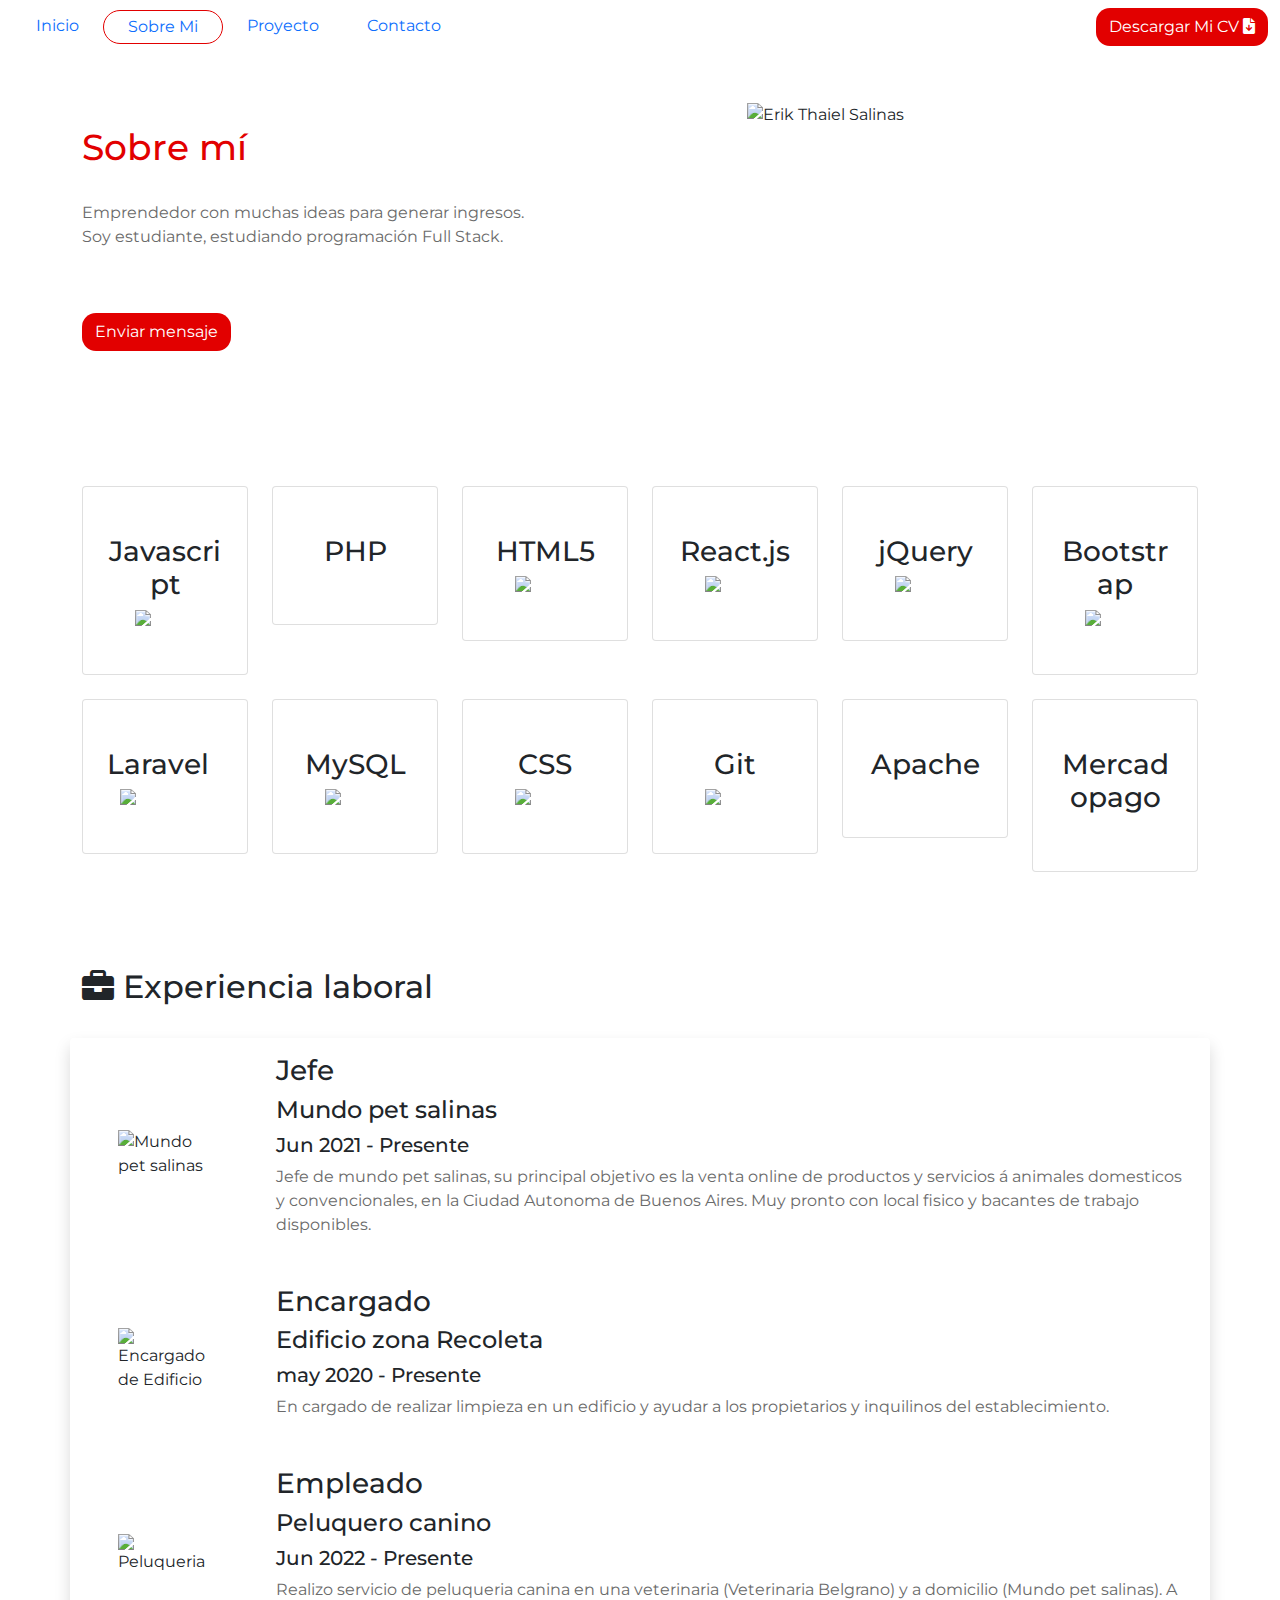
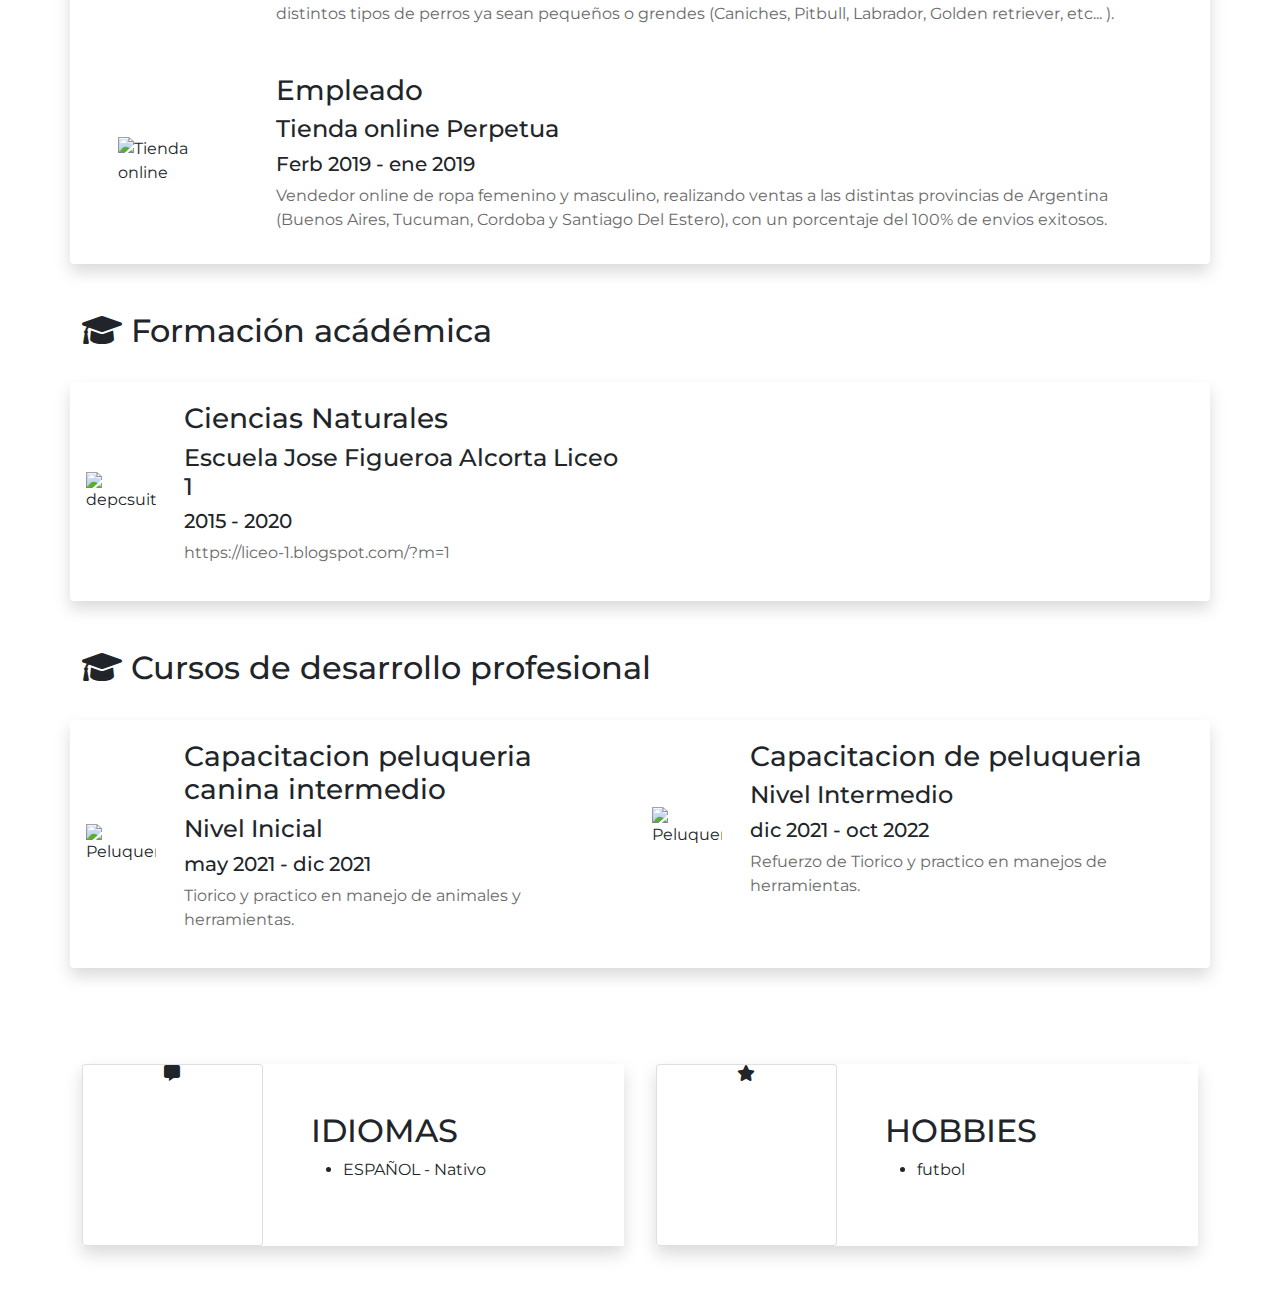
==== sobre-mi.html @ 03e32844 "cambios" ====
<!DOCTYPE html>
<html lang="es">
<head>
    <meta charset="UTF-8">
    <meta http-equiv="X-UA-Compatible" content="IE=edge">
    <meta name="viewport" content="width=device-width, initial-scale=1.0">
    <title>Sobre-mi</title>
    <link rel="stylesheet" href="css/fontawesome/css/all.min.css">
    <link rel="stylesheet" href="css/fontawesome/css/fontawesome.min.css">
    <link rel="stylesheet" href="css/bootstrap/css/bootstrap.min.css">
    <script src="css/bootstrap/js/bootstrap.bundle.min.js"></script>
    <link rel="stylesheet" href="css/estilos.css">
</head>

<body id="Sobre-mi">

    <header>
        <nav class="navbar navbar-expand-md mb-4">
            <div class="container-fluid">
                <button class="navbar-toggler" type="button" data-bs-toggle="collapse" data-bs-target="#navbarCollapse"
                    aria-controls="navbarCollapse" aria-expanded="false" aria-label="Toggle navigation">
                    <i class="fa-solid fa-bars"></i>
                </button>
                <div class="collapse navbar-collapse" id="navbarCollapse">
                    <ul class="navbar-nav me-auto mb-2 mb-md-0">
                        <li class="nav-item">
                            <a class="nav-link py-1 px-3 px-sm-4  " aria-current="page" href="index.html">Inicio</a>
                        </li>
                        <li class="nav-item">
                            <a class="nav-link py-1 px-3 px-sm-4 active" href="sobre-mi.html">Sobre Mi</a>
                        </li>
                        <li class="nav-item">
                            <a class="nav-link py-1 px-3 px-sm-4 " href="proyectos.html">Proyecto</a>
                        </li>
                        <li class="nav-item">
                            <a class="nav-link py-1 px-3 px-sm-4 " href="contactos.html">Contacto</a>
                        </li>
                    </ul>
                    <div class="d-flex">
                        <a class="btn btn-rojo" type="submit">Descargar Mi CV <i
                                class="fa-solid fa-file-arrow-down"></i> </a>
                    </div>
                </div>
            </div>
        </nav>
        <main>
            <div class="container">
            <div class="row ">
                    <div class="col-sm-5 col-12 mt-4">
                        <h1 class="mt-sm-4 pb-sm-4">Sobre mí</h1>
                        <p class="pb-sm-5"> Emprendedor con muchas ideas para generar ingresos. Soy estudiante, estudiando  programación Full Stack.</p>
                        <a href="contacto.php" class="btn btn-rojo  ">Enviar mensaje</a>
    
                    </div>
                    <div class="col-sm-3 col-12 mt-4 offset-sm-2">
                        <img src="imagen/drive-download-20220317T011215Z-001/perfil_salinas.jpeg" alt="Erik Thaiel Salinas" title="Eik Thaiel Salinas"
                            class="img-fluid img-circle">
                    </div>
                </div>
    
            </div>
            <section  class="color-gradiente pb-5">
                <div class="container">
                    <div class="row">
                        <div class="col-12  ">
                            <h2 class="my-sm-5 text-white">Stack tecnológico</h2>
                        </div>
                    </div>
                    <div class="row">
                        <div class="col-sm-2 col-6 text-center">
                            <div class="px-4 py-5 card mx-0 mb-4 mb-sm-0">
                                <h3>Javascript</h3>
                                <img class=" img-fluid d-block mx-auto" width="60"
                                    src="https://img.stackshare.io/service/1209/javascript.jpeg">
                            </div>
                        </div>
                        <div class="col-sm-2 col-6 text-center">
                            <div class="px-4 py-5 card mx-0 mb-4 mb-sm-0">
                                <h3>PHP</h3>
                               <img class=" img-fluid d-block mx-auto" width="60" src="imagen/drive-download-20220317T011215Z-001/hwUcGZ41_400x400.jpg" alt="">
                            </div>
                        </div>
                        <div class="col-sm-2 col-6 text-center">
                            <div class="px-4 py-5 card mx-0 mb-4 mb-sm-0">
                                <h3>HTML5</h3>
                                <img class="img-fluid d-block mx-auto" width="60"
                                    src="https://img.stackshare.io/service/2538/kEpgHiC9.png">
                            </div>
                        </div>
                        <div class="col-sm-2 col-6 text-center">
                            <div class="px-4 py-5 card mx-0 mb-4 mb-sm-0">
                                <h3>React.js</h3>
                                <img class="img-fluid d-block mx-auto" width="60"
                                    src="https://img.stackshare.io/service/1020/OYIaJ1KK.png">
                            </div>
                        </div>
                        <div class="col-sm-2 col-6 text-center">
                            <div class="px-4 py-5 card mx-0 mb-4 mb-sm-0">
                                <h3>jQuery</h3>
                                <img class="img-fluid d-block mx-auto" width="60"
                                    src="https://img.stackshare.io/service/1021/lxEKmMnB_400x400.jpg">
                            </div>
                        </div>
                        <div class="col-sm-2 col-6 text-center">
                            <div class="px-4 py-5 card mx-0 mb-4 mb-sm-0">
                                <h3>Bootstrap</h3>
                                <img class="img-fluid d-block mx-auto" width="60"
                                    src="https://img.stackshare.io/service/1101/C9QJ7V3X.png">
                            </div>
                        </div>
                    </div>
                    <div class="row mt-sm-4 mt-0">
                        <div class="col-sm-2 col-6">
                            <div class="px-4 py-5 card mx-0 mb-4 mb-sm-0">
                                <h3>Laravel</h3>
                                <img class=" img-fluid d-block mx-auto" width="90"
                                    src="https://depcsuite.com/wp-content/uploads/2019/08/220px-Laravel.svg_.png">
                            </div>
                        </div>
                        <div class="col-sm-2 col-6 text-center">
                            <div class="px-4 py-5 card mx-0 mb-4 mb-sm-0">
                                <h3>MySQL</h3>
                                <img class=" img-fluid d-block mx-auto" width="60"
                                    src="https://img.stackshare.io/service/1615/mariadb-logo-400x400.png">
                            </div>
                        </div>
                        <div class="col-sm-2 col-6 text-center">
                            <div class="px-4 py-5 card mx-0 mb-4 mb-sm-0">
                                <h3>CSS</h3>
                                <img class=" img-fluid d-block mx-auto" width="60"
                                    src="https://img.stackshare.io/service/6727/css.png">
                            </div>
                        </div>
                        <div class="col-sm-2 col-6 text-center">
                            <div class="px-4 py-5 card mx-0 mb-4 mb-sm-0">
                                <h3>Git</h3>
                                <img class="img-fluid d-block mx-auto" width="60"
                                    src="https://img.stackshare.io/service/1046/git.png">
                            </div>
                        </div>
                        <div class="col-sm-2 col-6 text-center">
                            <div class="px-4 py-5 card mx-0 mb-4 mb-sm-0">
                                <h3>Apache</h3>
                                <img class="img-fluid d-block mx-auto" width="130" src="imagen/drive-download-20220317T011215Z-001/Apache_Software_Foundation_Logo_(2016).svg.png" alt="">
                            </div>
                        </div>
                        <div class="col-sm-2 col-6 text-center">
                            <div class="px-4 py-5 card mx-0 mb-4 mb-sm-0">
                                <h3>Mercadopago</h3>
                                <img class="img-fluid d-block mx-auto" width="60" src="imagen/drive-download-20220317T011215Z-001/mercadopagojpg.jpg" alt="">
                            </div>
                        </div>
                    </div>
    
                </div>
            </section>
            <section id="experiencia" class="container">
                <div class="row">
                    <div class="col-12 pt-5 pb-4">
                        <h2><i class="fas fa-briefcase"></i> Experiencia laboral</h2>
                    </div>
                </div>
                <div class="row shadow bg-white rounded"> <!-- shadow para hacer un cuadro efecto 3d -->
    
                    <div class="col-12">
                        <div class="row">
                            <div class="col-2 p-5 my-auto d-none d-sm-block">
                                <img src="imagen/drive-download-20220317T011215Z-001/Mundo Pet Salinas Sin fondo.png" class="img-fluid baw" title="Mundo pet salinas">    
                            </div>
                            <div class="col-12- col-sm-10 p-3">
                                <h3>Jefe</h3>
                                <h4>Mundo pet salinas</h4>
                                <h5> Jun 2021 - Presente</h5>
                                <p>Jefe de mundo pet salinas, su principal objetivo es la venta online de productos y servicios á animales domesticos y convencionales, en la Ciudad Autonoma de Buenos Aires.  Muy pronto con local fisico  y bacantes de trabajo disponibles. </p>
                            </div>
                        </div>
                    </div>
                    <div class="col-12">
                        <div class="row">
                            <div class="col-2 p-5 my-auto d-none d-sm-block">
                                <img src="imagen/drive-download-20220317T011215Z-001/sin-logo (1).png" class="img-fluid baw" title="Encargado de Edificio">    
                            </div>
                            <div class="col-12- col-sm-10 p-3">
                                <h3>Encargado</h3>
                                <h4>Edificio zona Recoleta</h4>
                                <h5>may 2020 - Presente </h5>
                                <p>En cargado de realizar limpieza en un edificio y ayudar a los propietarios y inquilinos del establecimiento.</p>
                            </div>
                        </div>
                    </div>
                    <div class="col-12">
                        <div class="row">
                            <div class="col-2 p-5 my-auto d-none d-sm-block">
                                <img src="imagen/drive-download-20220317T011215Z-001/peluqueria.jfif" class="img-fluid baw" title="Peluqueria">
                            </div>
                            <div class="col-12 col-sm-10 p-3">
                                <h3>Empleado</h3>
                                <h4>Peluquero canino</h4>
                                <h5>Jun 2022 - Presente</h5>
                                <p> Realizo servicio de peluqueria canina en una veterinaria (Veterinaria Belgrano) y a domicilio (Mundo pet salinas). A distintos tipos de perros ya sean pequeños o grendes (Caniches, Pitbull, Labrador, Golden retriever, etc... ). </p>
                            </div>
                        </div>
                    </div>
                    <div class="col-12">
                        <div class="row">
                            <div class="col-2 p-5 my-auto d-none d-sm-block">
                                <img src="imagen/drive-download-20220317T011215Z-001/tienda.png" class="img-fluid baw" title="Tienda online">
                            </div>
                            <div class="col-12 col-sm-10 p-3">
                                <h3>Empleado</h3>
                                <h4>Tienda online Perpetua</h4>
                                <h5>Ferb 2019 - ene 2019</h5>
                                <p>Vendedor online de ropa femenino y masculino, realizando ventas a las distintas provincias de Argentina <br>(Buenos Aires, Tucuman, Cordoba y Santiago Del Estero), con un porcentaje del 100% de envios exitosos.</p>
                            </div>
                        </div>
                    </div>
            </section>
            <section id="formacion" class="container">
                <div class="row">
                    <div class="col-12 pt-5 pb-4">
                        <h2><i class="fas fa-graduation-cap"></i> Formación acádémica</h2>
                    </div>
                </div>
                <div class="row shadow bg-white rounded p-1">
                    <div class="col-12 col-sm-6">
                        <div class="row">
                            <div class="col-2 py-3 my-auto d-none d-sm-block">
                                <img src="imagen/drive-download-20220317T011215Z-001/Liceo1.jpg" class="img-fluid baw " title="depcsuite"> <!-- img-fluid hace que las imagenes o la pagina no se espanda -->
                            </div>
                            <div class="col-12- col-sm-10 p-3">
                                <h3>Ciencias Naturales</h3>
                                <h4>Escuela Jose Figueroa Alcorta Liceo 1</h4>
                                <h5>2015 - 2020</h5>
                                <p>https://liceo-1.blogspot.com/?m=1</p>
                            </div>
                        </div>
                    </div>
                
                </div>
                </div>
            </section>
            <section id="formacion" class="container mb-5">
                <div class="row">
                    <div class="col-12 pt-5 pb-4">
                        <h2><i class="fas fa-graduation-cap"></i> Cursos de desarrollo profesional</h2>
                    </div>
                </div>
                <div class="row shadow bg-white rounded p-1">
                    <div class="col-12 col-sm-6">
                        <div class="row">
                            <div class="col-2 py-3 my-auto d-none d-sm-block">
                                <img src="imagen/drive-download-20220317T011215Z-001/peluqueria.jfif" class="img-fluid baw" title="Peluqueria">
                            </div>
                            <div class="col-12- col-sm-10 p-3">
                                <h3>Capacitacion peluqueria canina intermedio</h3>
                                <h4>Nivel Inicial</h4>
                                <h5>may 2021 - dic 2021</h5>
                                <p>Tiorico y practico en manejo de animales y herramientas.</p>
                            </div>
                        </div>
                    </div>
                    <div class="col-12 col-sm-6">
                        <div class="row">
                            <div class="col-2 py-3 my-auto d-none d-sm-block">
                                <img src="imagen/drive-download-20220317T011215Z-001/peluqueria.jfif" class="img-fluid baw" title="Peluqueria">
                            </div>
                            <div class="col-12- col-sm-10 p-3">
                                <h3>Capacitacion de peluqueria</h3>
                                <h4>Nivel Intermedio</h4>
                                <h5> dic 2021 - oct 2022</h5>
                                <p>Refuerzo de Tiorico y practico en manejos de herramientas.</p>
                            </div>
                        </div>
                    </div>
             </div>
                </div>
            </section>
            <section id="idiomas">
                <div class="container">
                    <div class="row py-5 mx-0">
                        <div class="col-sm-6 col-12 pb-3 pb-sm-0">
                            <div class="row mr-sm-1 bg-white card-idioma shadow me-sm-1">
                                <div class="col-4 text-center card">
                                    <i class="fas fa-comment-alt"></i>
                                </div>
                                <div class="col-8 p-5">
                                    <h2>IDIOMAS</h2>
                                    <ul>
                                        <li>ESPAÑOL - Nativo</li>
                                    </ul>
                                </div>
                            </div>
                        </div>
                        <div class="col-sm-6 col-12">
                            <div class="row ml-sm-2 bg-white card-idioma shadow ms-sm-1">
                                <div class="col-4 text-center card">
                                    <i class="fas fa-star"></i>
                                </div>
                                <div class="col-7 p-5" >
                                    <h2>HOBBIES</h2>
                                    <ul>
                                        <li>futbol</li>
                                        
                                        
                                    </ul>
                                </div>
                            </div>
                        </div>
                    </div>
                </div>
            </section>
            </div>
        </main>

    </header>

</body>
</html>
---- css/estilos.css ----
@import url('https://fonts.googleapis.com/css2?family=Montserrat:ital,wght@0,100;0,200;0,300;0,400;0,500;0,600;0,700;0,800;0,900;1,100;1,200;1,300;1,400;1,500;1,600;1,700;1,800;1,900&display=swap');
body{
    font-family: 'Montserrat', sans-serif;
}
#Contacto{
    background-image: url(../imagenes/fondo-contacto.png);
    background-repeat: no-repeat;
    background-size: 100%;
}
#proyecto {
    background-image: url(../imagenes/fondo-proyectos.png);
    background-repeat: no-repeat;
    background-size: 100%;
}
#Inicio {
    background-image: url(../imagenes/fondo-contacto.png);
    background-repeat: no-repeat;
    background-size: 100%;
}
.nav-link.active{
    border: 1px solid #e20000;
    border-radius: 25px;
}
h1{
    color: #e20000;
    font-size: 36px;
}
p{
    color: #6a6a6a;
    font-size: 16px;
}
textarea{
height: 150px;
}
.form-control{
    border-radius: 14px;
}
.btn-blanco{
    background-color:white;
    color: #370a6d;
    border-radius: 14px;
}

.btn-blanco:hover{
    color: white;
    background-color: #370a6d;
}
.btn-rojo{
    background-color:#e20000;
    color:white !important;
    font-weight: 100px;
}
.btn-rojo a {
    color: white !important;
}

.btn-rojo:hover{
    color:white !important;
    background-color:#370a6d;


}
.cohete{
    height: 200px;
    width: 200px;
    margin-left: 500px;
}
.p-1 {
border-radius: 5px;
}
.btn-cohete{
    color:black;
    background-color: white;
    border-radius: 5px;

}
.link {
    color:#e20000;
}
.link a {
    color:#e20000;
}
.btn{
border-radius: 14px;
background-color: #e20000;
color: white;

}
.proyecto h2{
    font-size: 16px;
    color: white;
    text-transform: uppercase;
    background-color: #e20000;

}
.proyecto p{
    font-size: 14px;
    height: 148px;

}
.proyecto{
    border: 1px solid #eee;
    background-color: white;
}
.proyecto img {
    height: 208px;
}
footer a {
    color:#370a6d;
}
footer, footer a{
    color:#370a6d;
    font-weight: 100px;
}
footer .fa-giphub {
    font-size: 30px;
    color: white;
}
.Whatsapp{
    position: fixed;
    bottom: 0px;
    right: 70px;
    background-color: #370a6d;
    border-top-left-radius: 14px;
    border-top-right-radius: 14px;
}
.fa-whasapp:hover{
    font-size: 50px;
    color: white;
    background-color: white;
}
.Redes{
    font-size: 30px;
    color:white;
    text-align: center;
}
@media (max-width :750px) {
    #Contacto{
        background-image: url(../imagenes/fondo-proyectos.png);
        background-repeat: no-repeat;
        background-size: 100%;
    }

}
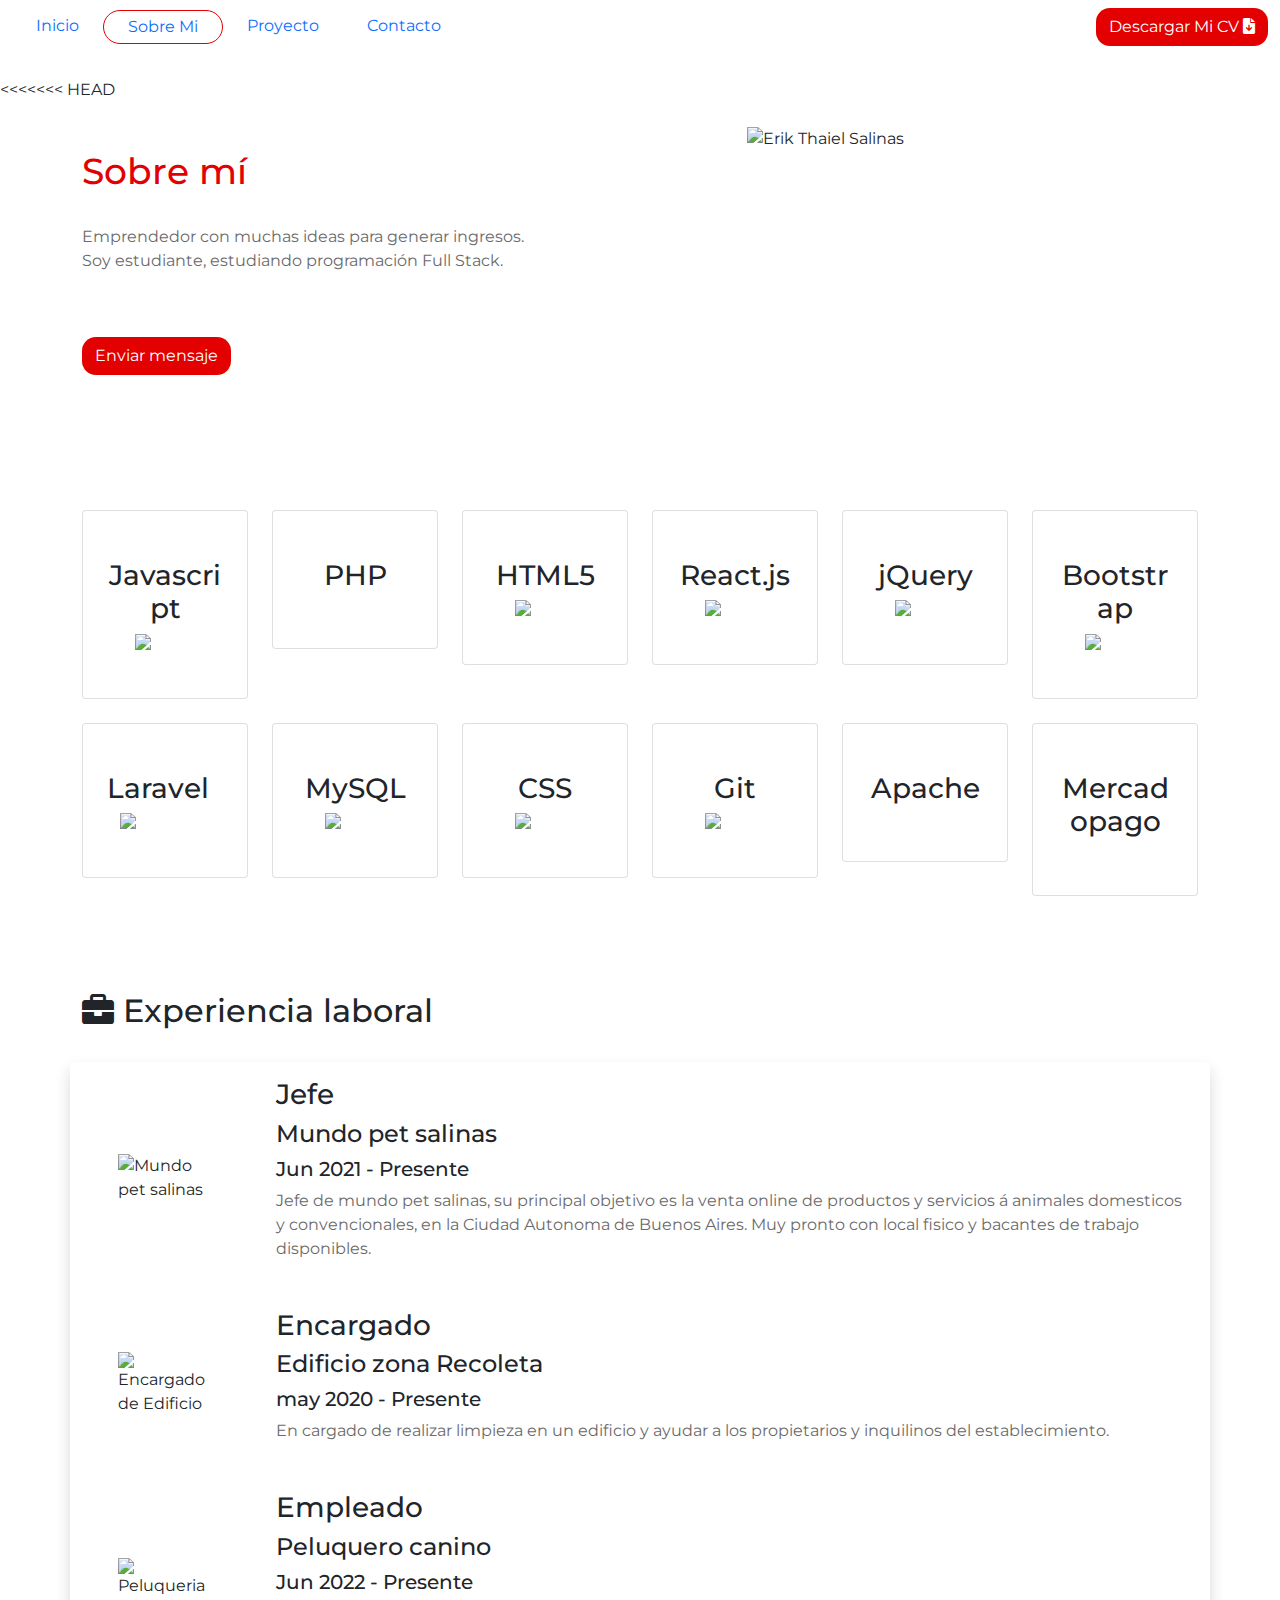
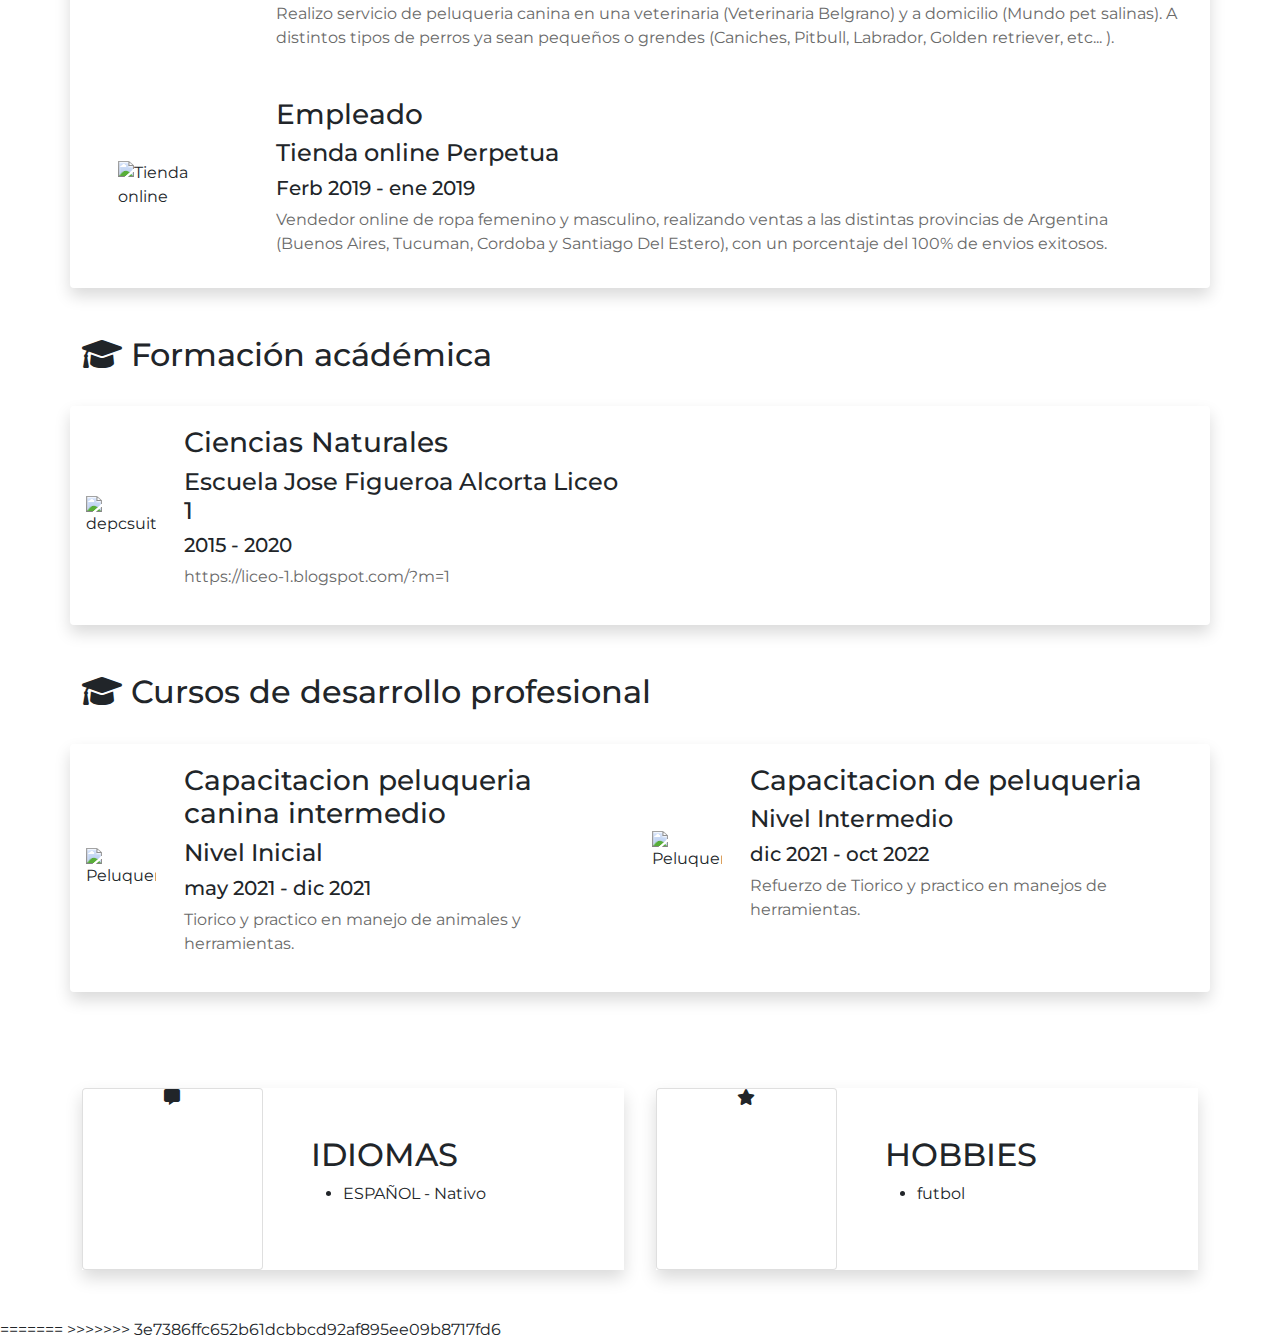
==== commit 6bb0c7be: "cambios" ====
--- a/sobre-mi.html
+++ b/sobre-mi.html
@@ -43,6 +43,7 @@
                 </div>
             </div>
         </nav>
+<<<<<<< HEAD
         <main>
             <div class="container">
             <div class="row ">
@@ -311,6 +312,8 @@
             </section>
             </div>
         </main>
+=======
+>>>>>>> 3e7386ffc652b61dcbbcd92af895ee09b8717fd6
 
     </header>
 
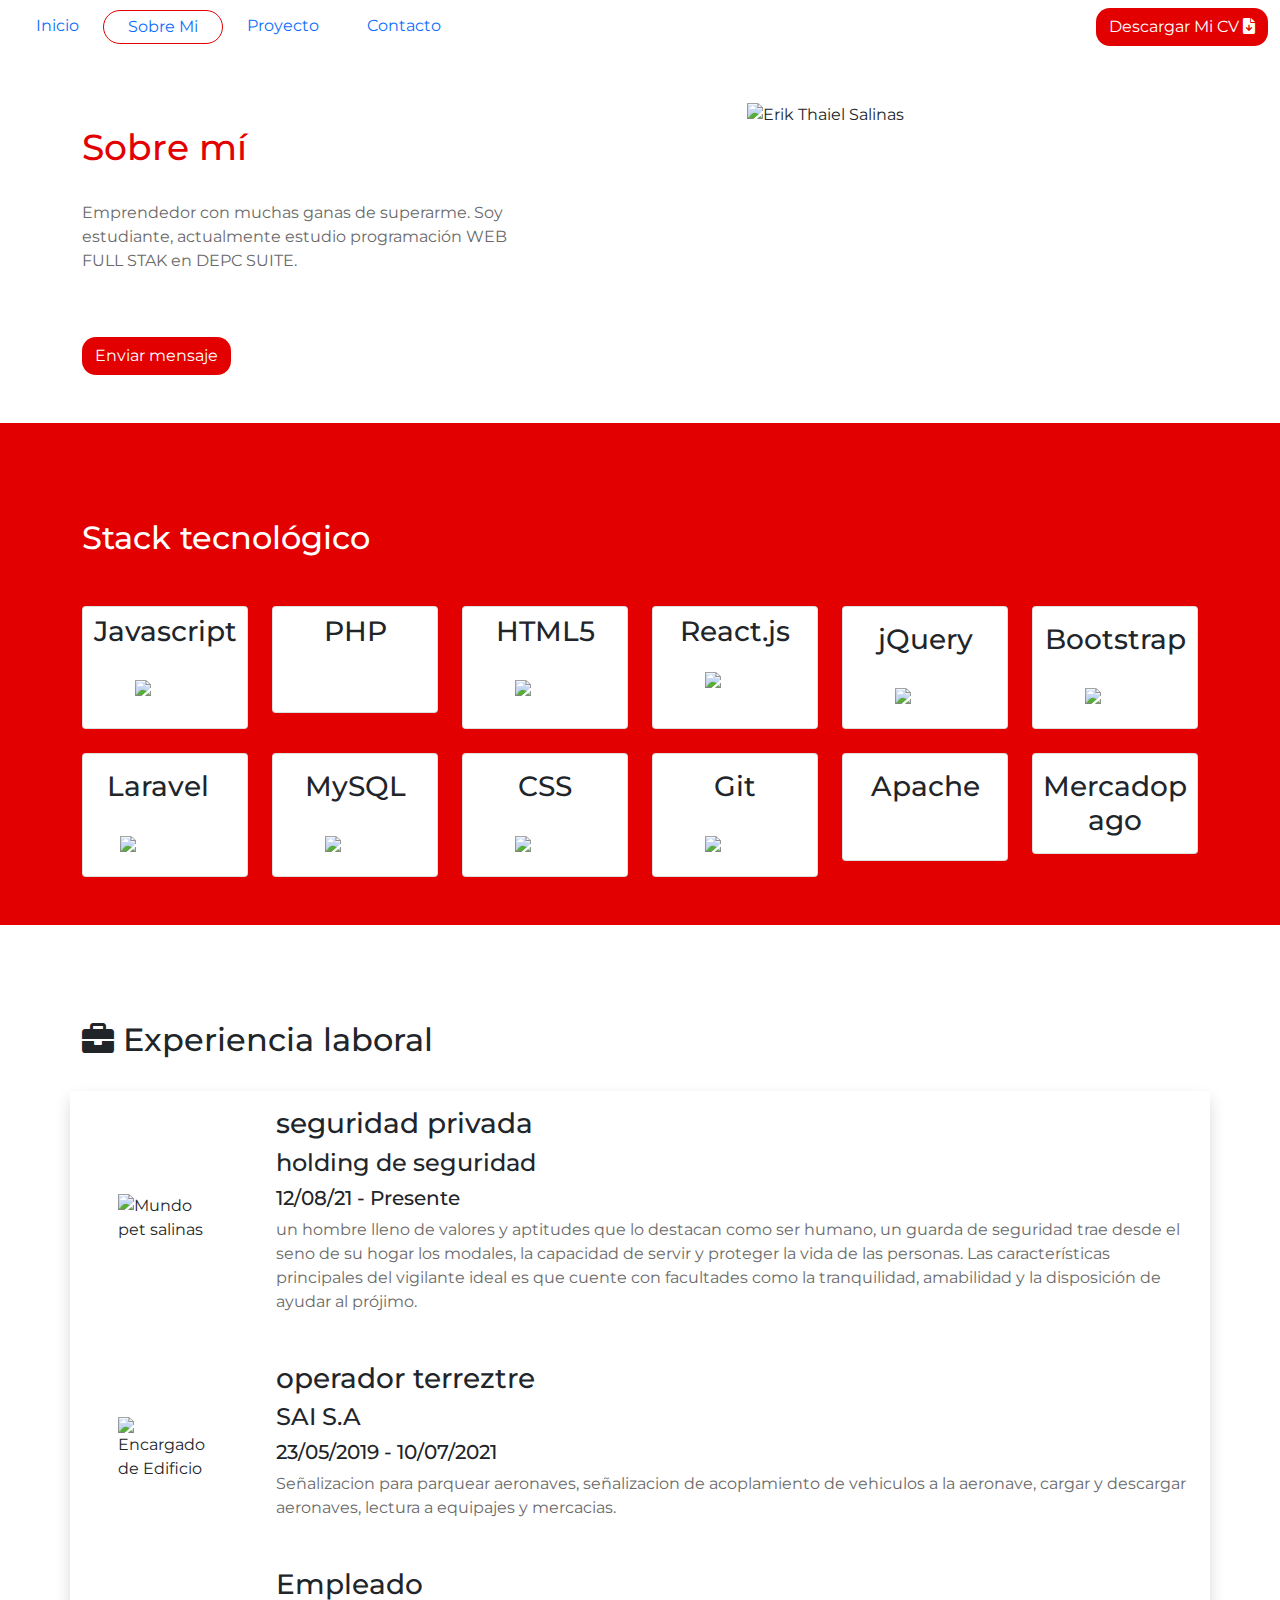
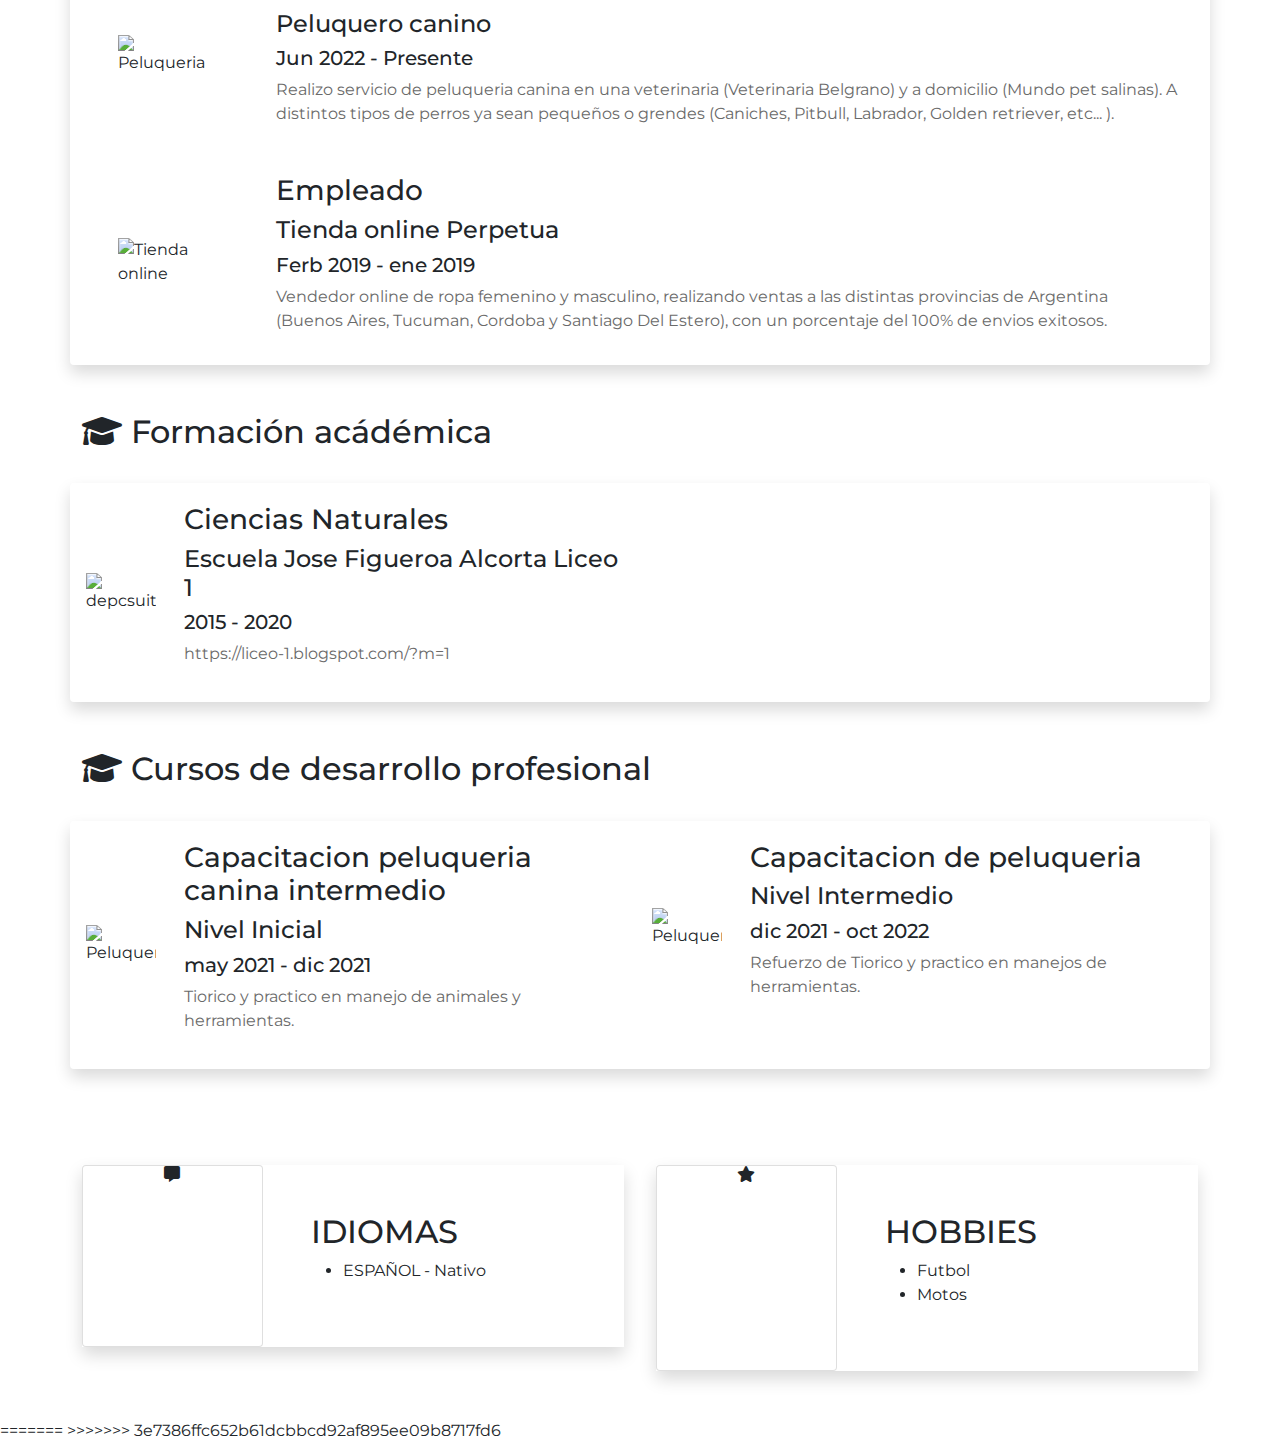
==== commit b5dcb96e: "cambios" ====
--- a/sobre-mi.html
+++ b/sobre-mi.html
@@ -43,14 +43,13 @@
                 </div>
             </div>
         </nav>
-<<<<<<< HEAD
         <main>
             <div class="container">
             <div class="row ">
                     <div class="col-sm-5 col-12 mt-4">
                         <h1 class="mt-sm-4 pb-sm-4">Sobre mí</h1>
-                        <p class="pb-sm-5"> Emprendedor con muchas ideas para generar ingresos. Soy estudiante, estudiando  programación Full Stack.</p>
-                        <a href="contacto.php" class="btn btn-rojo  ">Enviar mensaje</a>
+                        <p class="pb-sm-5"> Emprendedor con muchas ganas de superarme. Soy estudiante, actualmente estudio  programación  WEB FULL STAK en DEPC SUITE.</p>
+                        <a href="contactos.html" class="btn btn-rojo mb-5 ">Enviar mensaje</a>
     
                     </div>
                     <div class="col-sm-3 col-12 mt-4 offset-sm-2">
@@ -60,95 +59,95 @@
                 </div>
     
             </div>
-            <section  class="color-gradiente pb-5">
-                <div class="container">
+            <section  class="tecnologia color-gradiente mb-5 py-5">
+                <div class="container ">
                     <div class="row">
                         <div class="col-12  ">
-                            <h2 class="my-sm-5 text-white">Stack tecnológico</h2>
+                            <h2 class="my-sm-5  text-white">Stack tecnológico</h2>
                         </div>
                     </div>
                     <div class="row">
                         <div class="col-sm-2 col-6 text-center">
-                            <div class="px-4 py-5 card mx-0 mb-4 mb-sm-0">
+                            <div class=" px-6 py-2  card mx-0 mb-4 mb-sm-0">
                                 <h3>Javascript</h3>
-                                <img class=" img-fluid d-block mx-auto" width="60"
-                                    src="https://img.stackshare.io/service/1209/javascript.jpeg">
-                            </div>
-                        </div>
-                        <div class="col-sm-2 col-6 text-center">
-                            <div class="px-4 py-5 card mx-0 mb-4 mb-sm-0">
+                                <img class=" img-fluid d-block mx-auto pt-4 pb-4 text-center" width="60"
+                                    src="../porfolio/imagenes/javascript.jpeg">
+                            </div>
+                        </div>
+                        <div class="col-sm-2 col-6 text-center">
+                            <div class="px-6 py-2 card mx-0 mb-4 mb-sm-0">
                                 <h3>PHP</h3>
-                               <img class=" img-fluid d-block mx-auto" width="60" src="imagen/drive-download-20220317T011215Z-001/hwUcGZ41_400x400.jpg" alt="">
-                            </div>
-                        </div>
-                        <div class="col-sm-2 col-6 text-center">
-                            <div class="px-4 py-5 card mx-0 mb-4 mb-sm-0">
+                               <img class=" img-fluid d-block  mx-5 pt-5 " width="60" src="../porfolio/imagenes/php.jpg" alt="">
+                            </div>
+                        </div>
+                        <div class="col-sm-2 col-6 text-center">
+                            <div class="px-4 py-2 card mx-0 mb-4 mb-sm-0">
                                 <h3>HTML5</h3>
-                                <img class="img-fluid d-block mx-auto" width="60"
-                                    src="https://img.stackshare.io/service/2538/kEpgHiC9.png">
-                            </div>
-                        </div>
-                        <div class="col-sm-2 col-6 text-center">
-                            <div class="px-4 py-5 card mx-0 mb-4 mb-sm-0">
+                                <img class="img-fluid d-block mx-auto py-4" width="60"
+                                    src="../porfolio/imagenes/html5.png">
+                            </div>
+                        </div>
+                        <div class="col-sm-2 col-6 text-center">
+                            <div class="pb-4 pt-2 card mx-0 mb-4 mb-sm-0">
                                 <h3>React.js</h3>
-                                <img class="img-fluid d-block mx-auto" width="60"
-                                    src="https://img.stackshare.io/service/1020/OYIaJ1KK.png">
-                            </div>
-                        </div>
-                        <div class="col-sm-2 col-6 text-center">
-                            <div class="px-4 py-5 card mx-0 mb-4 mb-sm-0">
+                                <img class="img-fluid d-block mx-auto py-3" width="60"
+                                    src="../porfolio/imagenes/reacj.png">
+                            </div>
+                        </div>
+                        <div class="col-sm-2 col-6 text-center">
+                            <div class="px-4 pt-3 card mx-0 mb-4 mb-sm-0">
                                 <h3>jQuery</h3>
-                                <img class="img-fluid d-block mx-auto" width="60"
-                                    src="https://img.stackshare.io/service/1021/lxEKmMnB_400x400.jpg">
-                            </div>
-                        </div>
-                        <div class="col-sm-2 col-6 text-center">
-                            <div class="px-4 py-5 card mx-0 mb-4 mb-sm-0">
+                                <img class="img-fluid d-block mx-auto py-4" width="60"
+                                    src="../porfolio/imagenes/jquery.jpg">
+                            </div>
+                        </div>
+                        <div class="col-sm-2 col-6 text-center">
+                            <div class="px-2 pt-3 card mx-0 mb-4 mb-sm-0">
                                 <h3>Bootstrap</h3>
-                                <img class="img-fluid d-block mx-auto" width="60"
-                                    src="https://img.stackshare.io/service/1101/C9QJ7V3X.png">
+                                <img class="img-fluid d-block mx-auto py-4" width="60"
+                                    src="../porfolio/imagenes/boostrap.png">
                             </div>
                         </div>
                     </div>
                     <div class="row mt-sm-4 mt-0">
                         <div class="col-sm-2 col-6">
-                            <div class="px-4 py-5 card mx-0 mb-4 mb-sm-0">
+                            <div class="px-4 pt-3 card mx-0 mb-4 mb-sm-0">
                                 <h3>Laravel</h3>
-                                <img class=" img-fluid d-block mx-auto" width="90"
-                                    src="https://depcsuite.com/wp-content/uploads/2019/08/220px-Laravel.svg_.png">
-                            </div>
-                        </div>
-                        <div class="col-sm-2 col-6 text-center">
-                            <div class="px-4 py-5 card mx-0 mb-4 mb-sm-0">
+                                <img class=" img-fluid d-block mx-auto py-4" width="90"
+                                    src="../porfolio/imagenes/laravel.png">
+                            </div>
+                        </div>
+                        <div class="col-sm-2 col-6 text-center">
+                            <div class="px-4 pt-3 card mx-0 mb-4 mb-sm-0">
                                 <h3>MySQL</h3>
-                                <img class=" img-fluid d-block mx-auto" width="60"
-                                    src="https://img.stackshare.io/service/1615/mariadb-logo-400x400.png">
-                            </div>
-                        </div>
-                        <div class="col-sm-2 col-6 text-center">
-                            <div class="px-4 py-5 card mx-0 mb-4 mb-sm-0">
+                                <img class=" img-fluid d-block mx-auto py-4" width="60"
+                                    src="../porfolio/imagenes/mysql.png">
+                            </div>
+                        </div>
+                        <div class="col-sm-2 col-6 text-center">
+                            <div class="px-4 pt-3 card mx-0 mb-4 mb-sm-0">
                                 <h3>CSS</h3>
-                                <img class=" img-fluid d-block mx-auto" width="60"
-                                    src="https://img.stackshare.io/service/6727/css.png">
-                            </div>
-                        </div>
-                        <div class="col-sm-2 col-6 text-center">
-                            <div class="px-4 py-5 card mx-0 mb-4 mb-sm-0">
+                                <img class=" img-fluid d-block mx-auto py-4" width="60"
+                                    src="../porfolio/imagenes/css.png">
+                            </div>
+                        </div>
+                        <div class="col-sm-2 col-6 text-center">
+                            <div class="px-4 pt-3 card mx-0 mb-4 mb-sm-0">
                                 <h3>Git</h3>
-                                <img class="img-fluid d-block mx-auto" width="60"
-                                    src="https://img.stackshare.io/service/1046/git.png">
-                            </div>
-                        </div>
-                        <div class="col-sm-2 col-6 text-center">
-                            <div class="px-4 py-5 card mx-0 mb-4 mb-sm-0">
+                                <img class="img-fluid d-block mx-auto py-4" width="60"
+                                    src="../porfolio/imagenes/git.png">
+                            </div>
+                        </div>
+                        <div class="col-sm-2 col-6 text-center">
+                            <div class="px-4 pt-3 card mx-0 mb-4 mb-sm-0">
                                 <h3>Apache</h3>
-                                <img class="img-fluid d-block mx-auto" width="130" src="imagen/drive-download-20220317T011215Z-001/Apache_Software_Foundation_Logo_(2016).svg.png" alt="">
-                            </div>
-                        </div>
-                        <div class="col-sm-2 col-6 text-center">
-                            <div class="px-4 py-5 card mx-0 mb-4 mb-sm-0">
+                                <img class="img-fluid d-block mx-auto py-4" width="130" src="../porfolio/imagenes/Apache.png" alt="">
+                            </div>
+                        </div>
+                        <div class="col-sm-2 col-6 text-center">
+                            <div class="px-1 pt-3 card mx-0 mb-4 mb-sm-0">
                                 <h3>Mercadopago</h3>
-                                <img class="img-fluid d-block mx-auto" width="60" src="imagen/drive-download-20220317T011215Z-001/mercadopagojpg.jpg" alt="">
+                                <img class="img-fluid d-block mx-auto py-1" width="60" src="../porfolio/imagenes/mercado.jpg" alt="">
                             </div>
                         </div>
                     </div>
@@ -169,10 +168,12 @@
                                 <img src="imagen/drive-download-20220317T011215Z-001/Mundo Pet Salinas Sin fondo.png" class="img-fluid baw" title="Mundo pet salinas">    
                             </div>
                             <div class="col-12- col-sm-10 p-3">
-                                <h3>Jefe</h3>
-                                <h4>Mundo pet salinas</h4>
-                                <h5> Jun 2021 - Presente</h5>
-                                <p>Jefe de mundo pet salinas, su principal objetivo es la venta online de productos y servicios á animales domesticos y convencionales, en la Ciudad Autonoma de Buenos Aires.  Muy pronto con local fisico  y bacantes de trabajo disponibles. </p>
+                                <h3>seguridad privada</h3>
+                                <h4>holding de seguridad</h4>
+                                <h5> 12/08/21 - Presente</h5>
+                                <p>un hombre lleno de valores y aptitudes que lo destacan como ser humano, un guarda de seguridad trae desde el seno de su hogar los modales, la capacidad de servir y proteger la vida de las personas.
+
+                                    Las características principales del vigilante ideal es que cuente con facultades como la tranquilidad, amabilidad y la disposición de ayudar al prójimo.</p>
                             </div>
                         </div>
                     </div>
@@ -182,10 +183,10 @@
                                 <img src="imagen/drive-download-20220317T011215Z-001/sin-logo (1).png" class="img-fluid baw" title="Encargado de Edificio">    
                             </div>
                             <div class="col-12- col-sm-10 p-3">
-                                <h3>Encargado</h3>
-                                <h4>Edificio zona Recoleta</h4>
-                                <h5>may 2020 - Presente </h5>
-                                <p>En cargado de realizar limpieza en un edificio y ayudar a los propietarios y inquilinos del establecimiento.</p>
+                                <h3>operador terreztre</h3>
+                                <h4>SAI S.A</h4>
+                                <h5>23/05/2019 - 10/07/2021 </h5>
+                                <p>Señalizacion para parquear aeronaves, señalizacion de acoplamiento de vehiculos a la aeronave, cargar y descargar aeronaves, lectura a equipajes y mercacias.</p>
                             </div>
                         </div>
                     </div>
@@ -300,8 +301,8 @@
                                 <div class="col-7 p-5" >
                                     <h2>HOBBIES</h2>
                                     <ul>
-                                        <li>futbol</li>
-                                        
+                                        <li>Futbol</li>
+                                        <li>Motos</li>
                                         
                                     </ul>
                                 </div>
@@ -317,5 +318,6 @@
 
     </header>
 
+
 </body>
 </html>--- a/css/estilos.css
+++ b/css/estilos.css
@@ -74,6 +74,12 @@
     border-radius: 5px;
 
 }
+.tecnologia{
+    background-color: #e20000;
+}
+.card{
+    
+}
 .link {
     color:#e20000;
 }
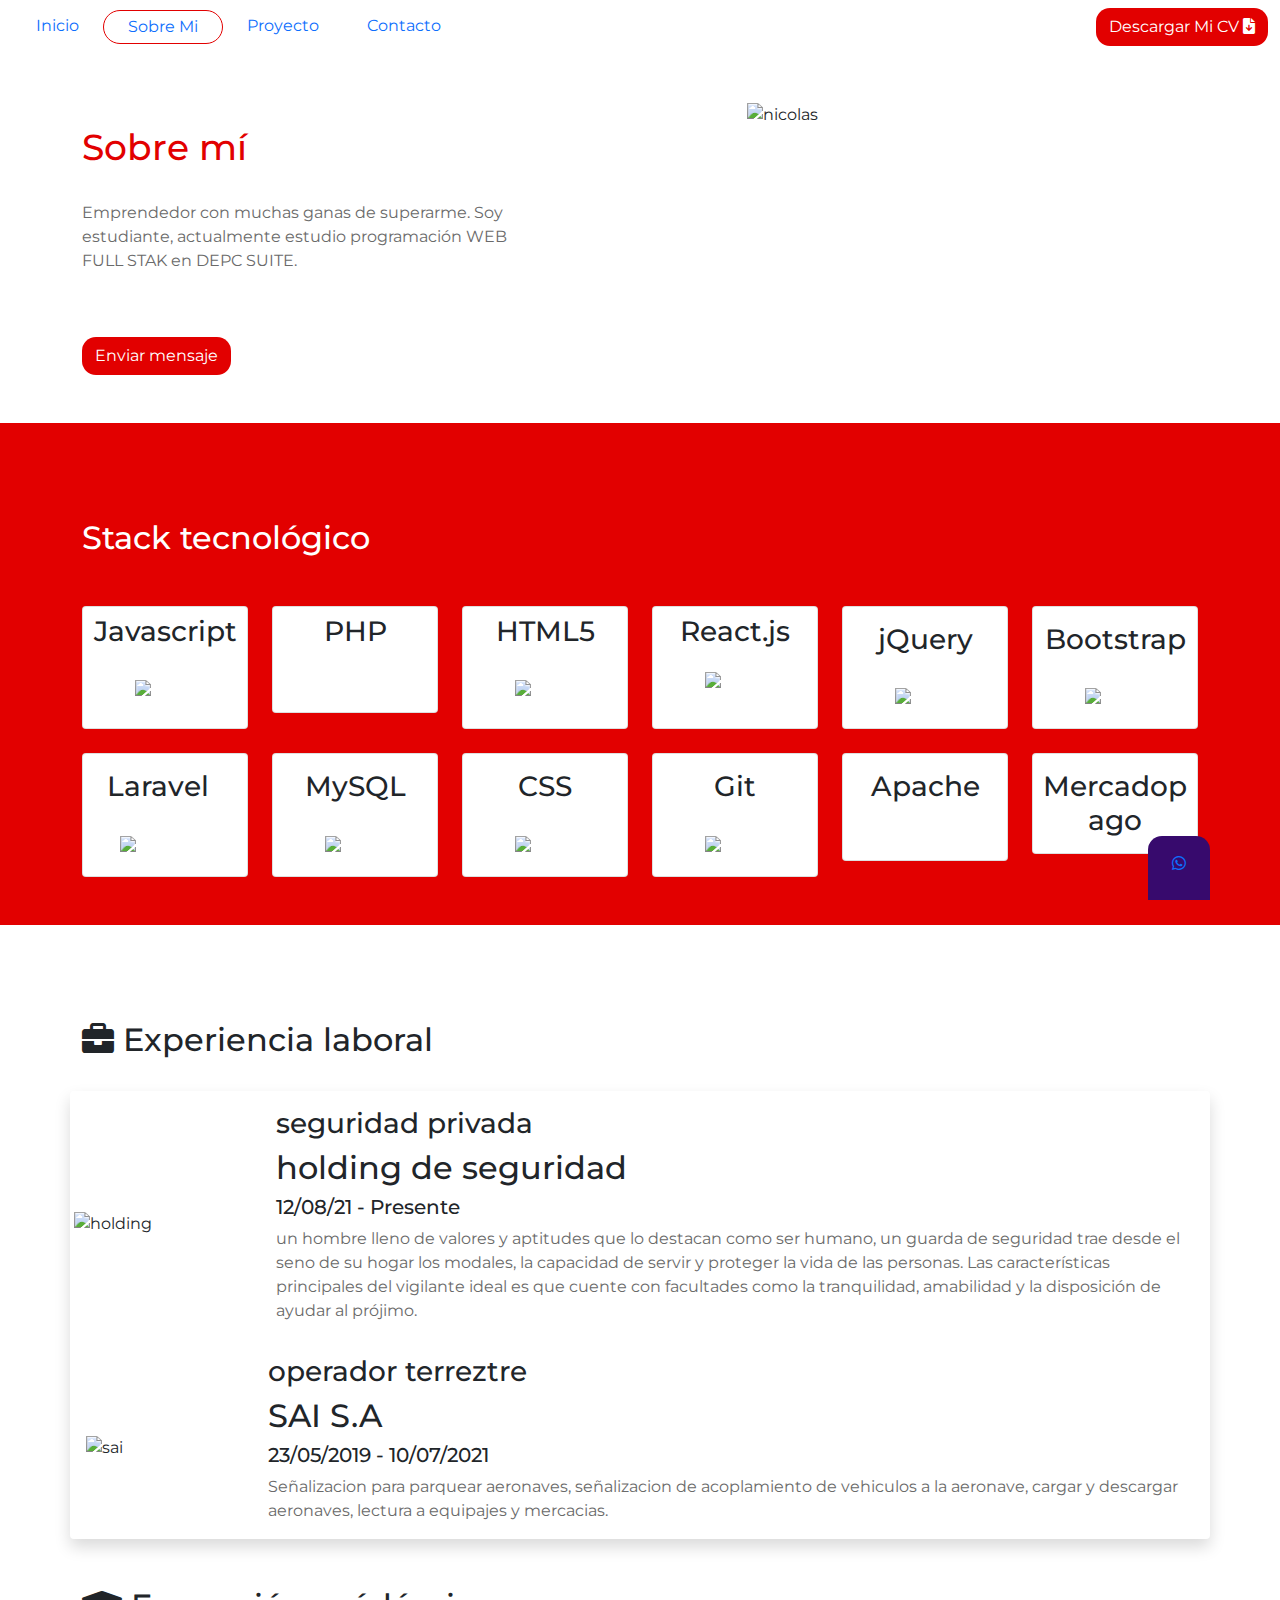
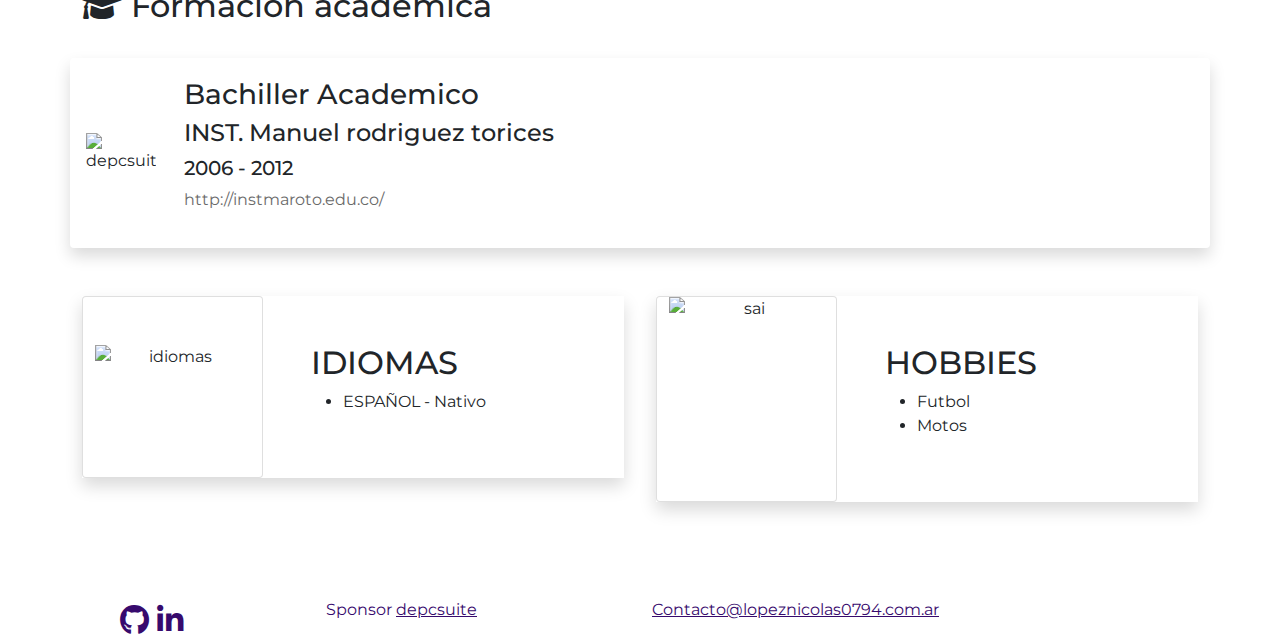
==== commit d1ab4c28: "cambios" ====
--- a/sobre-mi.html
+++ b/sobre-mi.html
@@ -1,5 +1,6 @@
 <!DOCTYPE html>
 <html lang="es">
+
 <head>
     <meta charset="UTF-8">
     <meta http-equiv="X-UA-Compatible" content="IE=edge">
@@ -45,21 +46,24 @@
         </nav>
         <main>
             <div class="container">
-            <div class="row ">
+                <div class="row ">
                     <div class="col-sm-5 col-12 mt-4">
                         <h1 class="mt-sm-4 pb-sm-4">Sobre mí</h1>
-                        <p class="pb-sm-5"> Emprendedor con muchas ganas de superarme. Soy estudiante, actualmente estudio  programación  WEB FULL STAK en DEPC SUITE.</p>
+                        <p class="pb-sm-5"> Emprendedor con muchas ganas de superarme. Soy estudiante, actualmente
+                            estudio programación WEB FULL STAK en DEPC SUITE.</p>
                         <a href="contactos.html" class="btn btn-rojo mb-5 ">Enviar mensaje</a>
-    
+
                     </div>
                     <div class="col-sm-3 col-12 mt-4 offset-sm-2">
-                        <img src="imagen/drive-download-20220317T011215Z-001/perfil_salinas.jpeg" alt="Erik Thaiel Salinas" title="Eik Thaiel Salinas"
+                        <div class="perfil img-circle">
+                            <img src="../porfolio/imagenes/perfil.jfif" alt="nicolas" title="nicolas"
                             class="img-fluid img-circle">
-                    </div>
-                </div>
-    
-            </div>
-            <section  class="tecnologia color-gradiente mb-5 py-5">
+                        </div>
+                    </div>
+                </div>
+
+            </div>
+            <section class="tecnologia color-gradiente mb-5 py-5">
                 <div class="container ">
                     <div class="row">
                         <div class="col-12  ">
@@ -77,7 +81,8 @@
                         <div class="col-sm-2 col-6 text-center">
                             <div class="px-6 py-2 card mx-0 mb-4 mb-sm-0">
                                 <h3>PHP</h3>
-                               <img class=" img-fluid d-block  mx-5 pt-5 " width="60" src="../porfolio/imagenes/php.jpg" alt="">
+                                <img class=" img-fluid d-block  mx-5 py-4 " width="60"
+                                    src="../porfolio/imagenes/php.jpg" alt="">
                             </div>
                         </div>
                         <div class="col-sm-2 col-6 text-center">
@@ -110,8 +115,8 @@
                         </div>
                     </div>
                     <div class="row mt-sm-4 mt-0">
-                        <div class="col-sm-2 col-6">
-                            <div class="px-4 pt-3 card mx-0 mb-4 mb-sm-0">
+                        <div class="col-sm-2 col-6 ">
+                            <div class="px-4 pt-3 card mx-0 mb-4 mb-sm-0 ml-3">
                                 <h3>Laravel</h3>
                                 <img class=" img-fluid d-block mx-auto py-4" width="90"
                                     src="../porfolio/imagenes/laravel.png">
@@ -141,17 +146,19 @@
                         <div class="col-sm-2 col-6 text-center">
                             <div class="px-4 pt-3 card mx-0 mb-4 mb-sm-0">
                                 <h3>Apache</h3>
-                                <img class="img-fluid d-block mx-auto py-4" width="130" src="../porfolio/imagenes/Apache.png" alt="">
+                                <img class="img-fluid d-block mx-auto py-4" width="130"
+                                    src="../porfolio/imagenes/Apache.png" alt="">
                             </div>
                         </div>
                         <div class="col-sm-2 col-6 text-center">
                             <div class="px-1 pt-3 card mx-0 mb-4 mb-sm-0">
                                 <h3>Mercadopago</h3>
-                                <img class="img-fluid d-block mx-auto py-1" width="60" src="../porfolio/imagenes/mercado.jpg" alt="">
-                            </div>
-                        </div>
-                    </div>
-    
+                                <img class="img-fluid d-block mx-auto py-1" width="60"
+                                    src="../porfolio/imagenes/mercado.jpg" alt="">
+                            </div>
+                        </div>
+                    </div>
+
                 </div>
             </section>
             <section id="experiencia" class="container">
@@ -160,59 +167,40 @@
                         <h2><i class="fas fa-briefcase"></i> Experiencia laboral</h2>
                     </div>
                 </div>
-                <div class="row shadow bg-white rounded"> <!-- shadow para hacer un cuadro efecto 3d -->
-    
+                <div class="row shadow bg-white rounded">
+                    <!-- shadow para hacer un cuadro efecto 3d -->
+
                     <div class="col-12">
                         <div class="row">
-                            <div class="col-2 p-5 my-auto d-none d-sm-block">
-                                <img src="imagen/drive-download-20220317T011215Z-001/Mundo Pet Salinas Sin fondo.png" class="img-fluid baw" title="Mundo pet salinas">    
-                            </div>
-                            <div class="col-12- col-sm-10 p-3">
+                            <div class="col-2 p-5 my-auto d-none d-sm-block px-1">
+                                <img src="../porfolio/imagenes/holding.png"
+                                    class="img-holding" title="holding">
+                            </div>
+                            <div class="col-12- col-sm-10 p-3 ">
                                 <h3>seguridad privada</h3>
-                                <h4>holding de seguridad</h4>
+                                <h2>holding de seguridad</h2>
                                 <h5> 12/08/21 - Presente</h5>
-                                <p>un hombre lleno de valores y aptitudes que lo destacan como ser humano, un guarda de seguridad trae desde el seno de su hogar los modales, la capacidad de servir y proteger la vida de las personas.
-
-                                    Las características principales del vigilante ideal es que cuente con facultades como la tranquilidad, amabilidad y la disposición de ayudar al prójimo.</p>
+                                <p>un hombre lleno de valores y aptitudes que lo destacan como ser humano, un guarda de
+                                    seguridad trae desde el seno de su hogar los modales, la capacidad de servir y
+                                    proteger la vida de las personas.
+
+                                    Las características principales del vigilante ideal es que cuente con facultades
+                                    como la tranquilidad, amabilidad y la disposición de ayudar al prójimo.</p>
                             </div>
                         </div>
                     </div>
                     <div class="col-12">
                         <div class="row">
-                            <div class="col-2 p-5 my-auto d-none d-sm-block">
-                                <img src="imagen/drive-download-20220317T011215Z-001/sin-logo (1).png" class="img-fluid baw" title="Encargado de Edificio">    
-                            </div>
-                            <div class="col-12- col-sm-10 p-3">
+                            <div class="col-2 px-3 my-auto d-none d-sm-block">
+                                <img src="../porfolio/imagenes/sai.png"
+                                    class="img-sai" title="sai">
+                            </div>
+                            <div class="col-12- col-sm-10 px-2">
                                 <h3>operador terreztre</h3>
-                                <h4>SAI S.A</h4>
+                                <h2>SAI S.A</h2>
                                 <h5>23/05/2019 - 10/07/2021 </h5>
-                                <p>Señalizacion para parquear aeronaves, señalizacion de acoplamiento de vehiculos a la aeronave, cargar y descargar aeronaves, lectura a equipajes y mercacias.</p>
-                            </div>
-                        </div>
-                    </div>
-                    <div class="col-12">
-                        <div class="row">
-                            <div class="col-2 p-5 my-auto d-none d-sm-block">
-                                <img src="imagen/drive-download-20220317T011215Z-001/peluqueria.jfif" class="img-fluid baw" title="Peluqueria">
-                            </div>
-                            <div class="col-12 col-sm-10 p-3">
-                                <h3>Empleado</h3>
-                                <h4>Peluquero canino</h4>
-                                <h5>Jun 2022 - Presente</h5>
-                                <p> Realizo servicio de peluqueria canina en una veterinaria (Veterinaria Belgrano) y a domicilio (Mundo pet salinas). A distintos tipos de perros ya sean pequeños o grendes (Caniches, Pitbull, Labrador, Golden retriever, etc... ). </p>
-                            </div>
-                        </div>
-                    </div>
-                    <div class="col-12">
-                        <div class="row">
-                            <div class="col-2 p-5 my-auto d-none d-sm-block">
-                                <img src="imagen/drive-download-20220317T011215Z-001/tienda.png" class="img-fluid baw" title="Tienda online">
-                            </div>
-                            <div class="col-12 col-sm-10 p-3">
-                                <h3>Empleado</h3>
-                                <h4>Tienda online Perpetua</h4>
-                                <h5>Ferb 2019 - ene 2019</h5>
-                                <p>Vendedor online de ropa femenino y masculino, realizando ventas a las distintas provincias de Argentina <br>(Buenos Aires, Tucuman, Cordoba y Santiago Del Estero), con un porcentaje del 100% de envios exitosos.</p>
+                                <p>Señalizacion para parquear aeronaves, señalizacion de acoplamiento de vehiculos a la
+                                    aeronave, cargar y descargar aeronaves, lectura a equipajes y mercacias.</p>
                             </div>
                         </div>
                     </div>
@@ -227,54 +215,20 @@
                     <div class="col-12 col-sm-6">
                         <div class="row">
                             <div class="col-2 py-3 my-auto d-none d-sm-block">
-                                <img src="imagen/drive-download-20220317T011215Z-001/Liceo1.jpg" class="img-fluid baw " title="depcsuite"> <!-- img-fluid hace que las imagenes o la pagina no se espanda -->
+                                <img src="../porfolio/imagenes/colegio.jfif" class="img-fluid baw "
+                                    title="depcsuite">
+                                <!-- img-fluid hace que las imagenes o la pagina no se espanda -->
                             </div>
                             <div class="col-12- col-sm-10 p-3">
-                                <h3>Ciencias Naturales</h3>
-                                <h4>Escuela Jose Figueroa Alcorta Liceo 1</h4>
-                                <h5>2015 - 2020</h5>
-                                <p>https://liceo-1.blogspot.com/?m=1</p>
-                            </div>
-                        </div>
-                    </div>
-                
-                </div>
-                </div>
-            </section>
-            <section id="formacion" class="container mb-5">
-                <div class="row">
-                    <div class="col-12 pt-5 pb-4">
-                        <h2><i class="fas fa-graduation-cap"></i> Cursos de desarrollo profesional</h2>
-                    </div>
-                </div>
-                <div class="row shadow bg-white rounded p-1">
-                    <div class="col-12 col-sm-6">
-                        <div class="row">
-                            <div class="col-2 py-3 my-auto d-none d-sm-block">
-                                <img src="imagen/drive-download-20220317T011215Z-001/peluqueria.jfif" class="img-fluid baw" title="Peluqueria">
-                            </div>
-                            <div class="col-12- col-sm-10 p-3">
-                                <h3>Capacitacion peluqueria canina intermedio</h3>
-                                <h4>Nivel Inicial</h4>
-                                <h5>may 2021 - dic 2021</h5>
-                                <p>Tiorico y practico en manejo de animales y herramientas.</p>
-                            </div>
-                        </div>
-                    </div>
-                    <div class="col-12 col-sm-6">
-                        <div class="row">
-                            <div class="col-2 py-3 my-auto d-none d-sm-block">
-                                <img src="imagen/drive-download-20220317T011215Z-001/peluqueria.jfif" class="img-fluid baw" title="Peluqueria">
-                            </div>
-                            <div class="col-12- col-sm-10 p-3">
-                                <h3>Capacitacion de peluqueria</h3>
-                                <h4>Nivel Intermedio</h4>
-                                <h5> dic 2021 - oct 2022</h5>
-                                <p>Refuerzo de Tiorico y practico en manejos de herramientas.</p>
-                            </div>
-                        </div>
-                    </div>
-             </div>
+                                <h3>Bachiller Academico</h3>
+                                <h4>INST. Manuel rodriguez torices</h4>
+                                <h5>2006 - 2012</h5>
+                                <p>http://instmaroto.edu.co/</p>
+                            </div>
+                        </div>
+                    </div>
+
+                </div>
                 </div>
             </section>
             <section id="idiomas">
@@ -282,8 +236,9 @@
                     <div class="row py-5 mx-0">
                         <div class="col-sm-6 col-12 pb-3 pb-sm-0">
                             <div class="row mr-sm-1 bg-white card-idioma shadow me-sm-1">
-                                <div class="col-4 text-center card">
-                                    <i class="fas fa-comment-alt"></i>
+                                <div class="col-4 text-center card py-5">
+                                    <img src="../porfolio/imagenes/idioma.jfif"
+                                    class="img-idiomas" title="idiomas">
                                 </div>
                                 <div class="col-8 p-5">
                                     <h2>IDIOMAS</h2>
@@ -296,14 +251,15 @@
                         <div class="col-sm-6 col-12">
                             <div class="row ml-sm-2 bg-white card-idioma shadow ms-sm-1">
                                 <div class="col-4 text-center card">
-                                    <i class="fas fa-star"></i>
-                                </div>
-                                <div class="col-7 p-5" >
+                                    <img src="../porfolio/imagenes/hobbis.jfif"
+                                    class="img-sai" title="sai">
+                                </div>
+                                <div class="col-7 p-5">
                                     <h2>HOBBIES</h2>
                                     <ul>
                                         <li>Futbol</li>
                                         <li>Motos</li>
-                                        
+
                                     </ul>
                                 </div>
                             </div>
@@ -313,11 +269,24 @@
             </section>
             </div>
         </main>
-=======
->>>>>>> 3e7386ffc652b61dcbbcd92af895ee09b8717fd6
-
-    </header>
+     </header>
+     <footer class="Container mt-5">
+        <div class="row">
+            <div class=" Redes col-12 col-sm-3 ">
+               <a href="https://github.com/"><i class="fa-brands fa-github"></i></a>
+                <a href="https://linkedin.com"><i class="fa-brands fa-linkedin-in"></i></a>
+               
+            </div>
+            <div class="col-12 col-sm-3">Sponsor <a href="https://depcsuite.com">depcsuite</a></div>
+            <div class="col-12 col-sm-3"><a href="mailto:Contacto@lopeznicolas0794.com.ar">Contacto@lopeznicolas0794.com.ar</a>
+            </div>
+        </div>
+    </footer>
+    <div class="Whatsapp pt-3 pb-4 px-4">
+        <a href="https://api.whatsapp.com/send?phone=3113312746"><i class="fa-brands fa-whatsapp"></i></a>
+    </div>
 
 
 </body>
+
 </html>--- a/css/estilos.css
+++ b/css/estilos.css
@@ -25,9 +25,15 @@
     color: #e20000;
     font-size: 36px;
 }
+.h2{
+    color:#370a6d;
+}
 p{
     color: #6a6a6a;
     font-size: 16px;
+}
+.perfil{
+    border-radius: 1px;
 }
 textarea{
 height: 150px;
@@ -76,9 +82,6 @@
 }
 .tecnologia{
     background-color: #e20000;
-}
-.card{
-    
 }
 .link {
     color:#e20000;
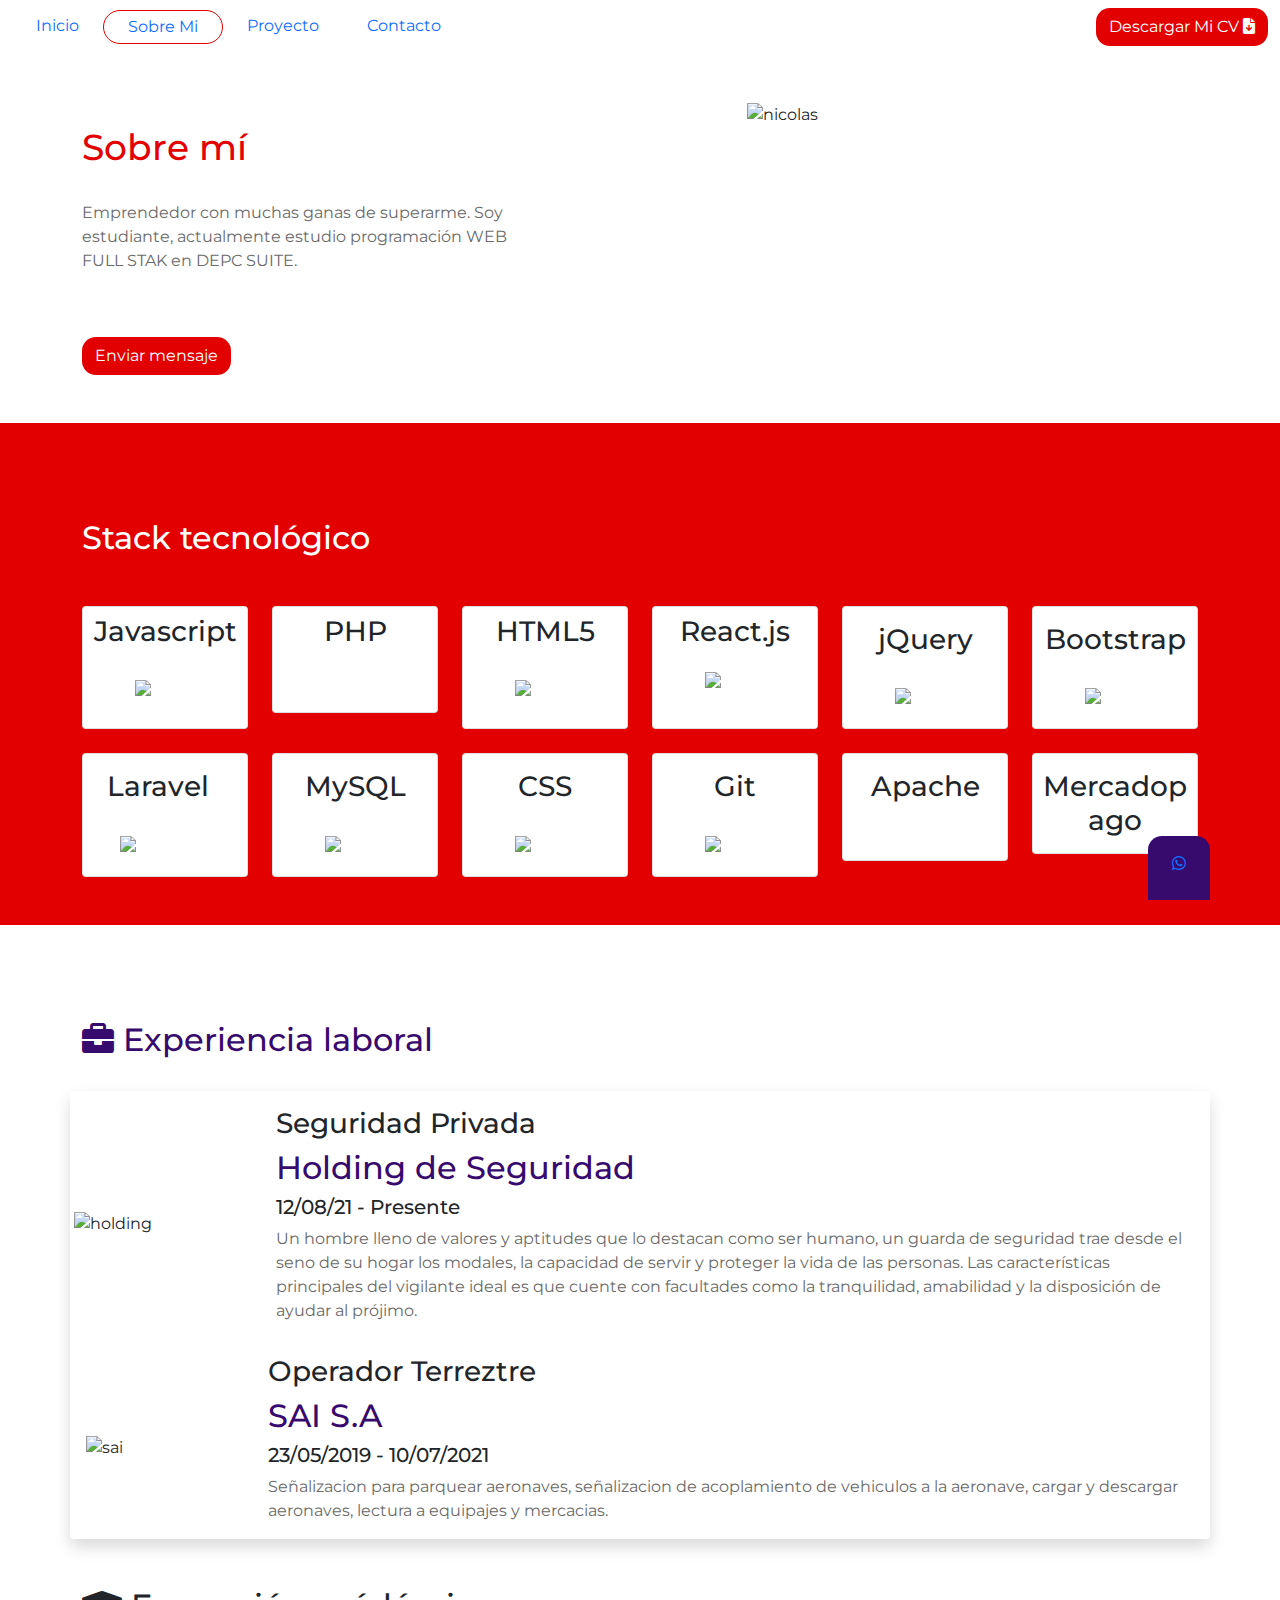
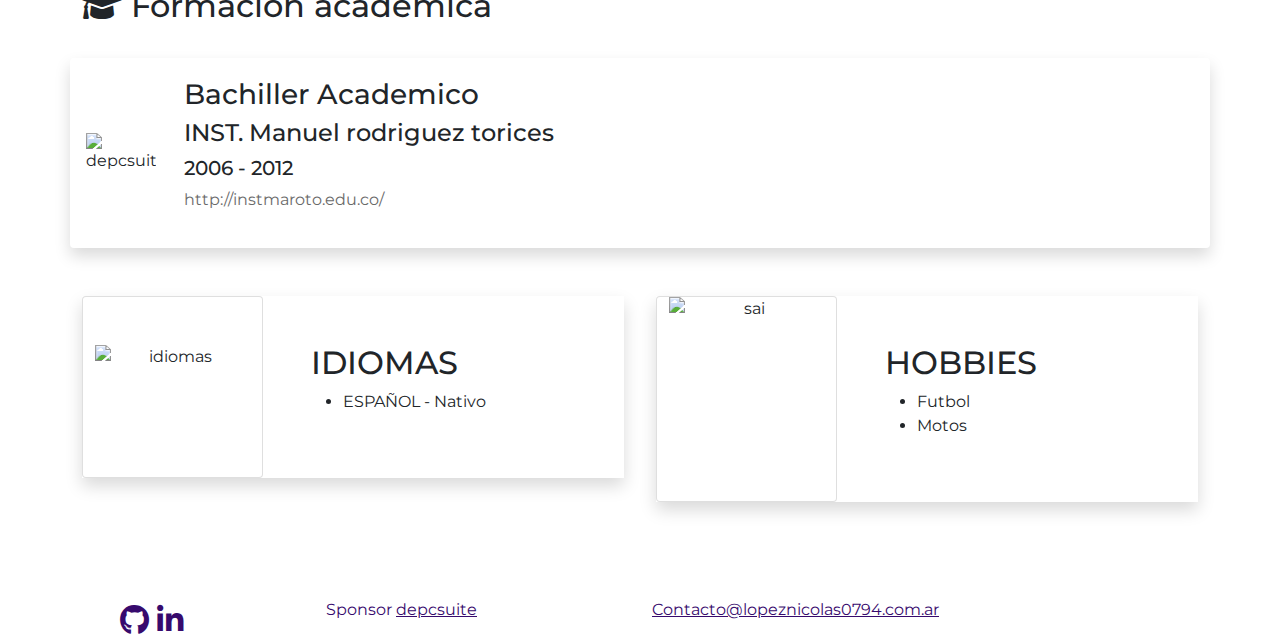
==== commit 4f95932a: "cambios" ====
--- a/sobre-mi.html
+++ b/sobre-mi.html
@@ -164,7 +164,7 @@
             <section id="experiencia" class="container">
                 <div class="row">
                     <div class="col-12 pt-5 pb-4">
-                        <h2><i class="fas fa-briefcase"></i> Experiencia laboral</h2>
+                        <h2  class="t-h2"><i class="fas fa-briefcase"></i> Experiencia laboral</h2>
                     </div>
                 </div>
                 <div class="row shadow bg-white rounded">
@@ -177,10 +177,10 @@
                                     class="img-holding" title="holding">
                             </div>
                             <div class="col-12- col-sm-10 p-3 ">
-                                <h3>seguridad privada</h3>
-                                <h2>holding de seguridad</h2>
+                                <h3>Seguridad Privada</h3>
+                                <h2  class="t-h2">Holding de Seguridad</h2>
                                 <h5> 12/08/21 - Presente</h5>
-                                <p>un hombre lleno de valores y aptitudes que lo destacan como ser humano, un guarda de
+                                <p>Un hombre lleno de valores y aptitudes que lo destacan como ser humano, un guarda de
                                     seguridad trae desde el seno de su hogar los modales, la capacidad de servir y
                                     proteger la vida de las personas.
 
@@ -196,8 +196,8 @@
                                     class="img-sai" title="sai">
                             </div>
                             <div class="col-12- col-sm-10 px-2">
-                                <h3>operador terreztre</h3>
-                                <h2>SAI S.A</h2>
+                                <h3>Operador Terreztre</h3>
+                                <h2 class="t-h2">SAI S.A</h2>
                                 <h5>23/05/2019 - 10/07/2021 </h5>
                                 <p>Señalizacion para parquear aeronaves, señalizacion de acoplamiento de vehiculos a la
                                     aeronave, cargar y descargar aeronaves, lectura a equipajes y mercacias.</p>
--- a/css/estilos.css
+++ b/css/estilos.css
@@ -25,7 +25,7 @@
     color: #e20000;
     font-size: 36px;
 }
-.h2{
+.t-h2{
     color:#370a6d;
 }
 p{
@@ -70,6 +70,7 @@
     height: 200px;
     width: 200px;
     margin-left: 500px;
+    vertical-align:middle;
 }
 .p-1 {
 border-radius: 5px;
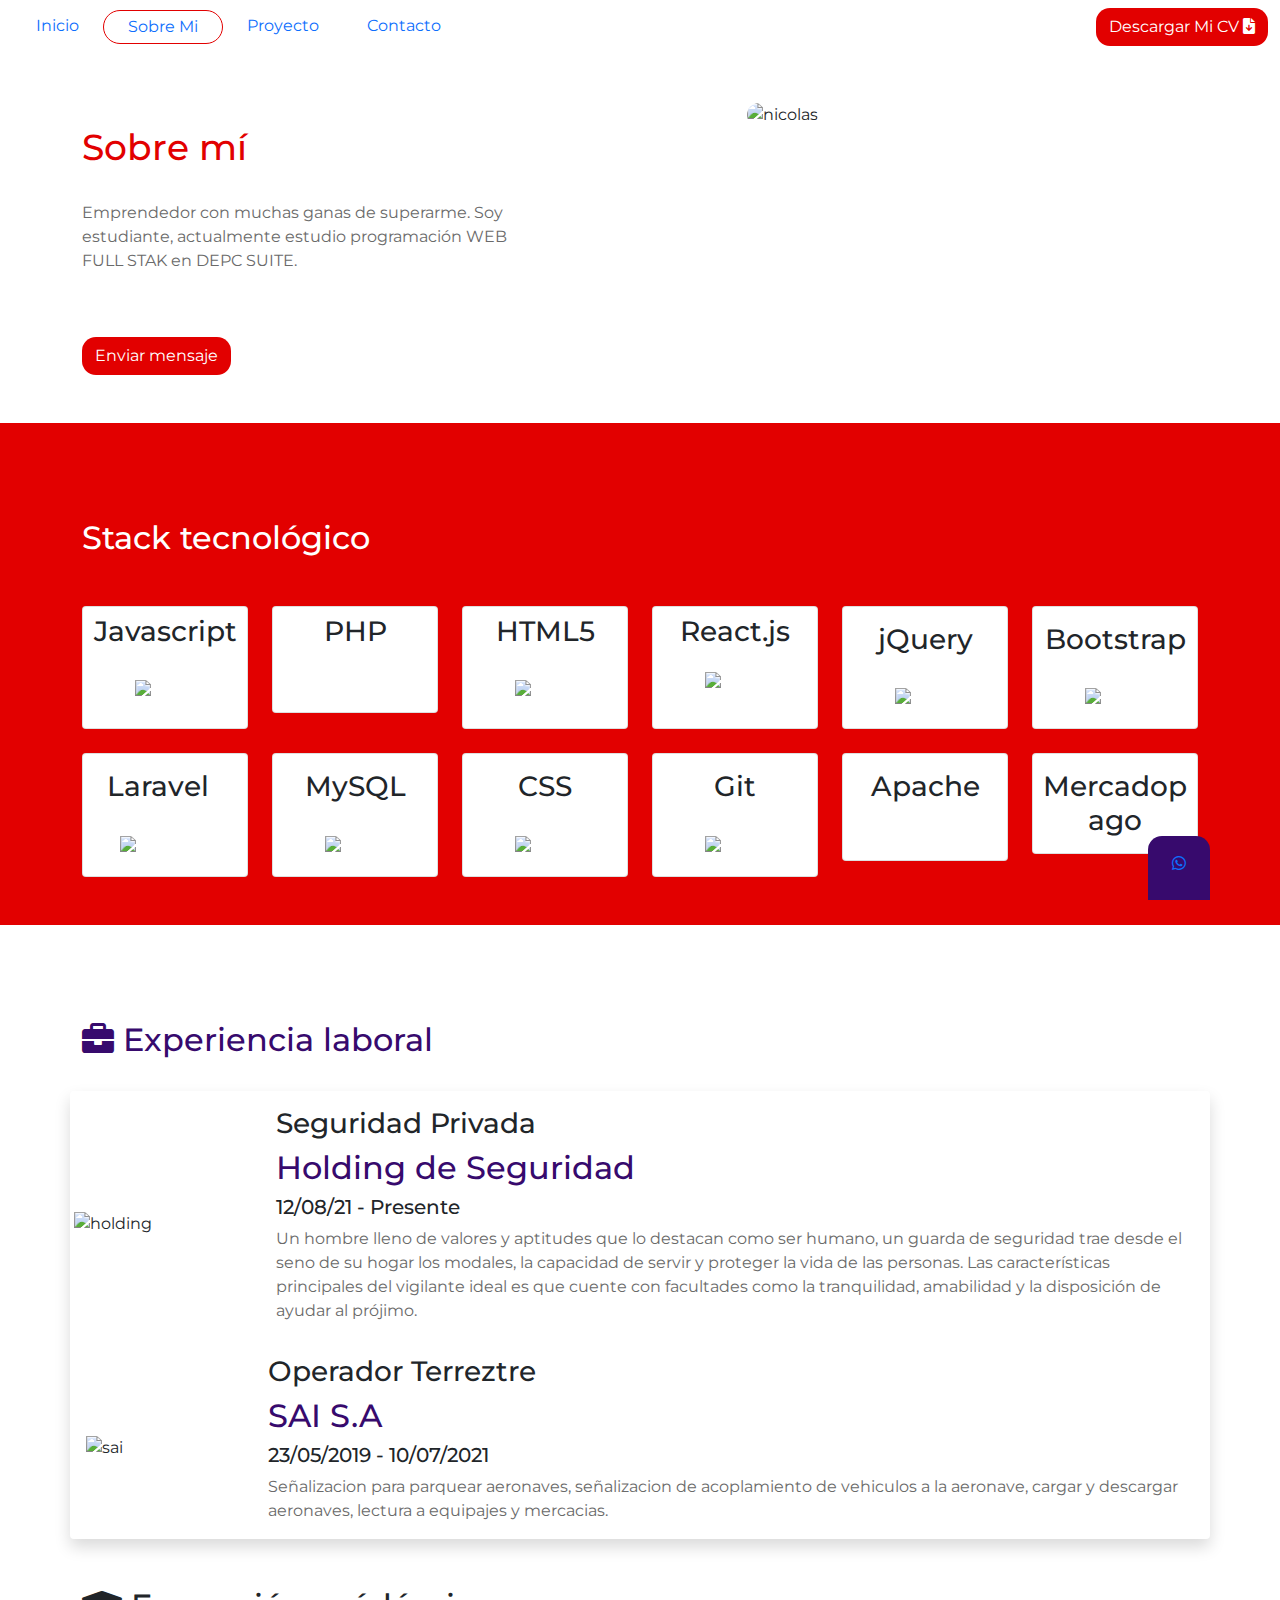
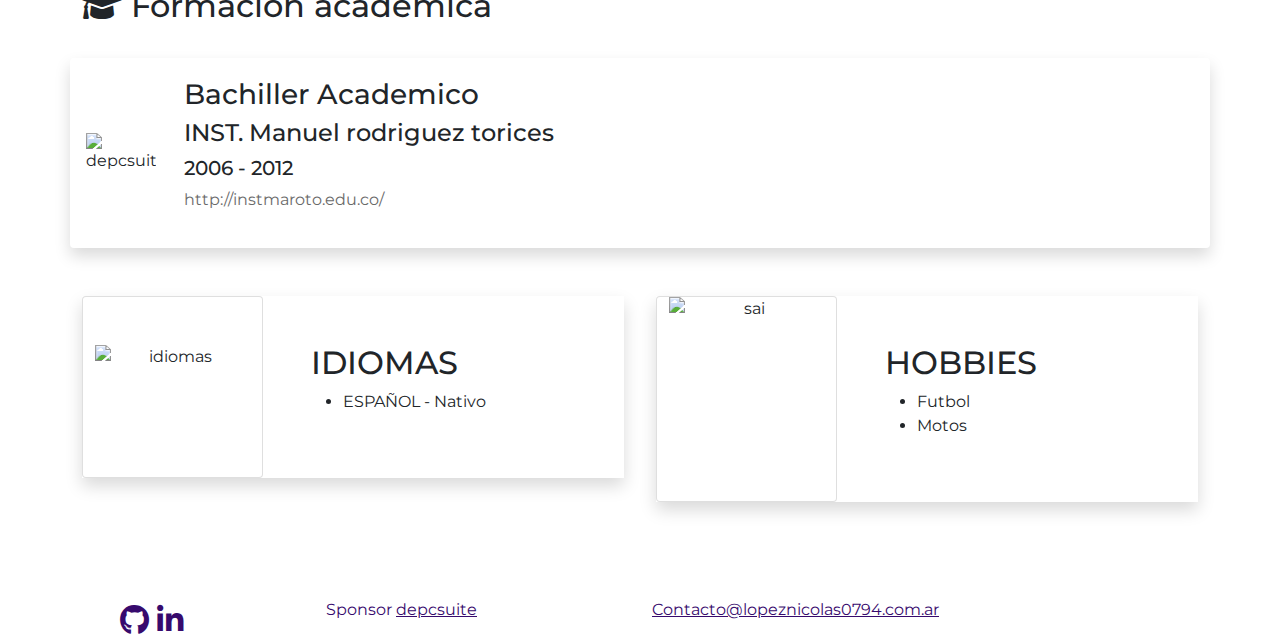
==== commit 39e2feac: "cambios" ====
--- a/sobre-mi.html
+++ b/sobre-mi.html
@@ -55,9 +55,9 @@
 
                     </div>
                     <div class="col-sm-3 col-12 mt-4 offset-sm-2">
-                        <div class="perfil img-circle">
+                        <div class="imgRedonda">
                             <img src="../porfolio/imagenes/perfil.jfif" alt="nicolas" title="nicolas"
-                            class="img-fluid img-circle">
+                            class="imgRedonda">
                         </div>
                     </div>
                 </div>
--- a/css/estilos.css
+++ b/css/estilos.css
@@ -1,6 +1,11 @@
 @import url('https://fonts.googleapis.com/css2?family=Montserrat:ital,wght@0,100;0,200;0,300;0,400;0,500;0,600;0,700;0,800;0,900;1,100;1,200;1,300;1,400;1,500;1,600;1,700;1,800;1,900&display=swap');
 body{
     font-family: 'Montserrat', sans-serif;
+}
+#Inicio {
+    background-image: url(../imagenes/fondo-contacto.png);
+    background-repeat: no-repeat;
+    background-size: 100%;
 }
 #Contacto{
     background-image: url(../imagenes/fondo-contacto.png);
@@ -12,11 +17,7 @@
     background-repeat: no-repeat;
     background-size: 100%;
 }
-#Inicio {
-    background-image: url(../imagenes/fondo-contacto.png);
-    background-repeat: no-repeat;
-    background-size: 100%;
-}
+
 .nav-link.active{
     border: 1px solid #e20000;
     border-radius: 25px;
@@ -32,8 +33,10 @@
     color: #6a6a6a;
     font-size: 16px;
 }
-.perfil{
-    border-radius: 1px;
+.imgRedonda{
+    width:300px;
+    height:300px;
+    border-radius:150px;
 }
 textarea{
 height: 150px;
@@ -70,10 +73,13 @@
     height: 200px;
     width: 200px;
     margin-left: 500px;
-    vertical-align:middle;
 }
 .p-1 {
 border-radius: 5px;
+}
+#linea1 hr{
+    border: white;
+    border-style: double;
 }
 .btn-cohete{
     color:black;
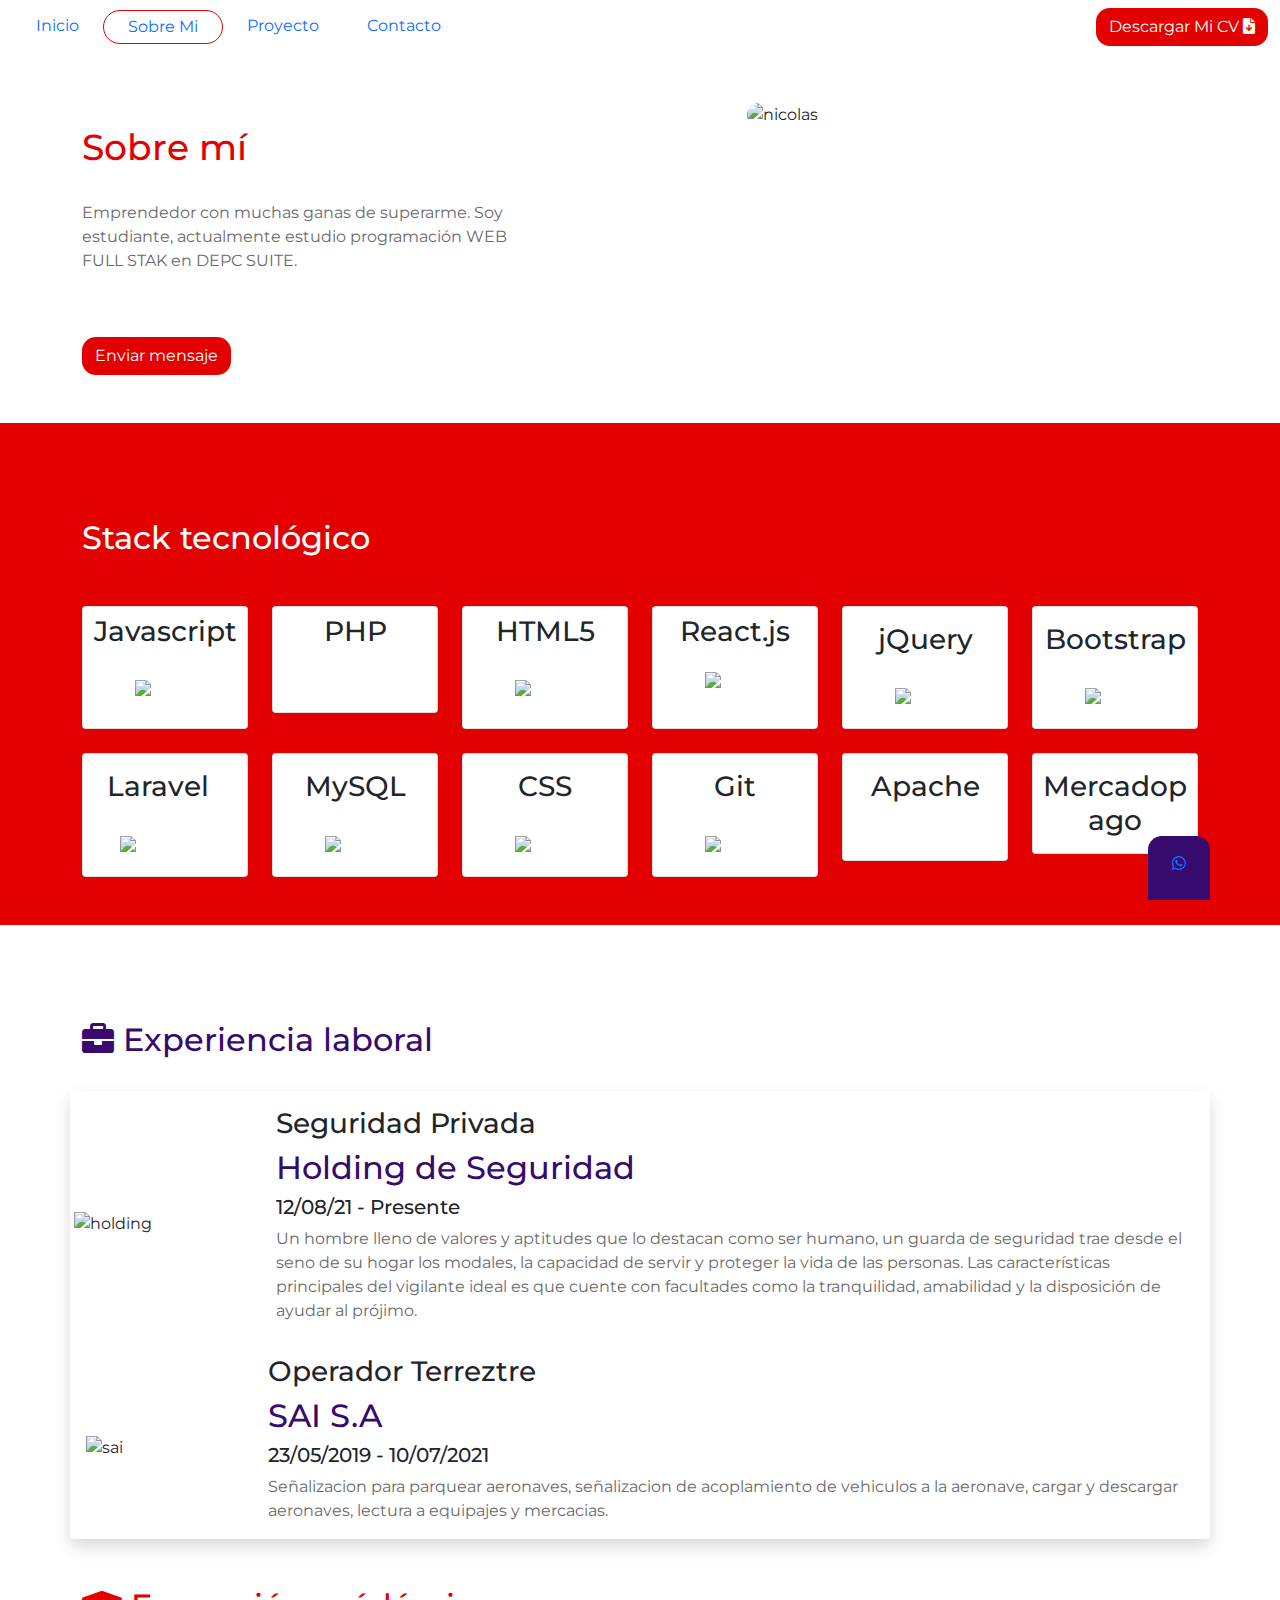
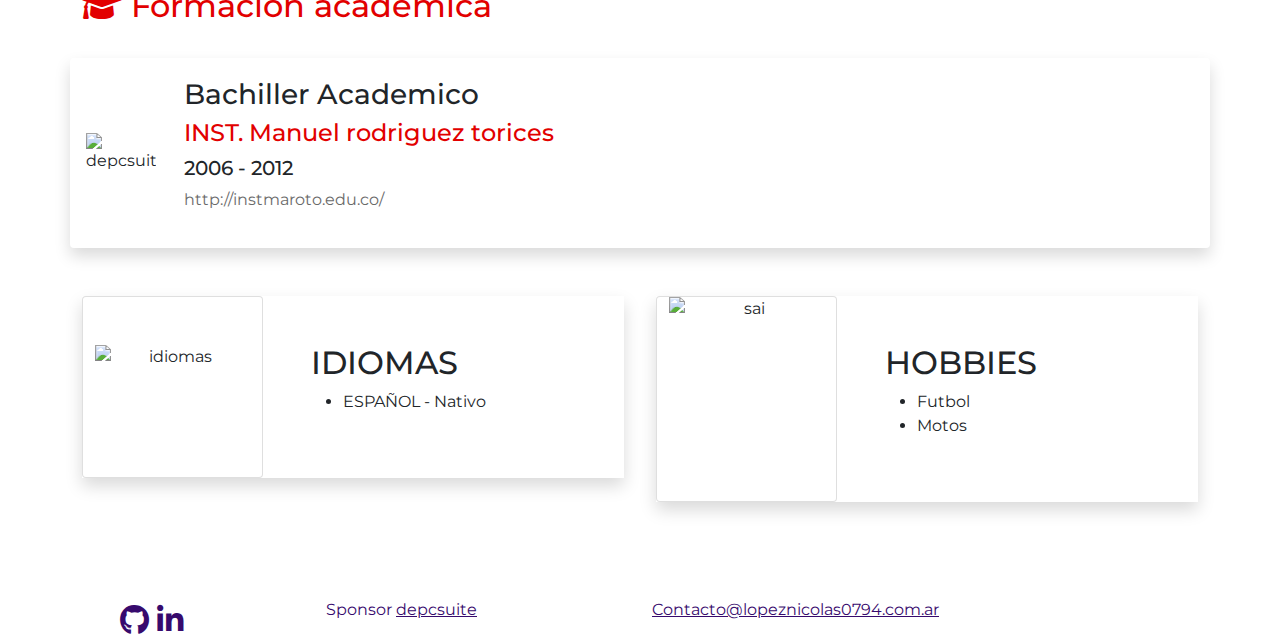
==== commit 05f793f2: "cambios" ====
--- a/sobre-mi.html
+++ b/sobre-mi.html
@@ -208,7 +208,7 @@
             <section id="formacion" class="container">
                 <div class="row">
                     <div class="col-12 pt-5 pb-4">
-                        <h2><i class="fas fa-graduation-cap"></i> Formación acádémica</h2>
+                        <h2 class="formacion"><i class="fas fa-graduation-cap"></i> Formación acádémica</h2>
                     </div>
                 </div>
                 <div class="row shadow bg-white rounded p-1">
@@ -221,7 +221,7 @@
                             </div>
                             <div class="col-12- col-sm-10 p-3">
                                 <h3>Bachiller Academico</h3>
-                                <h4>INST. Manuel rodriguez torices</h4>
+                                <h4 class="formacion" >INST. Manuel rodriguez torices</h4>
                                 <h5>2006 - 2012</h5>
                                 <p>http://instmaroto.edu.co/</p>
                             </div>
--- a/css/estilos.css
+++ b/css/estilos.css
@@ -37,6 +37,9 @@
     width:300px;
     height:300px;
     border-radius:150px;
+}
+.formacion{
+    color: #e20000;
 }
 textarea{
 height: 150px;
